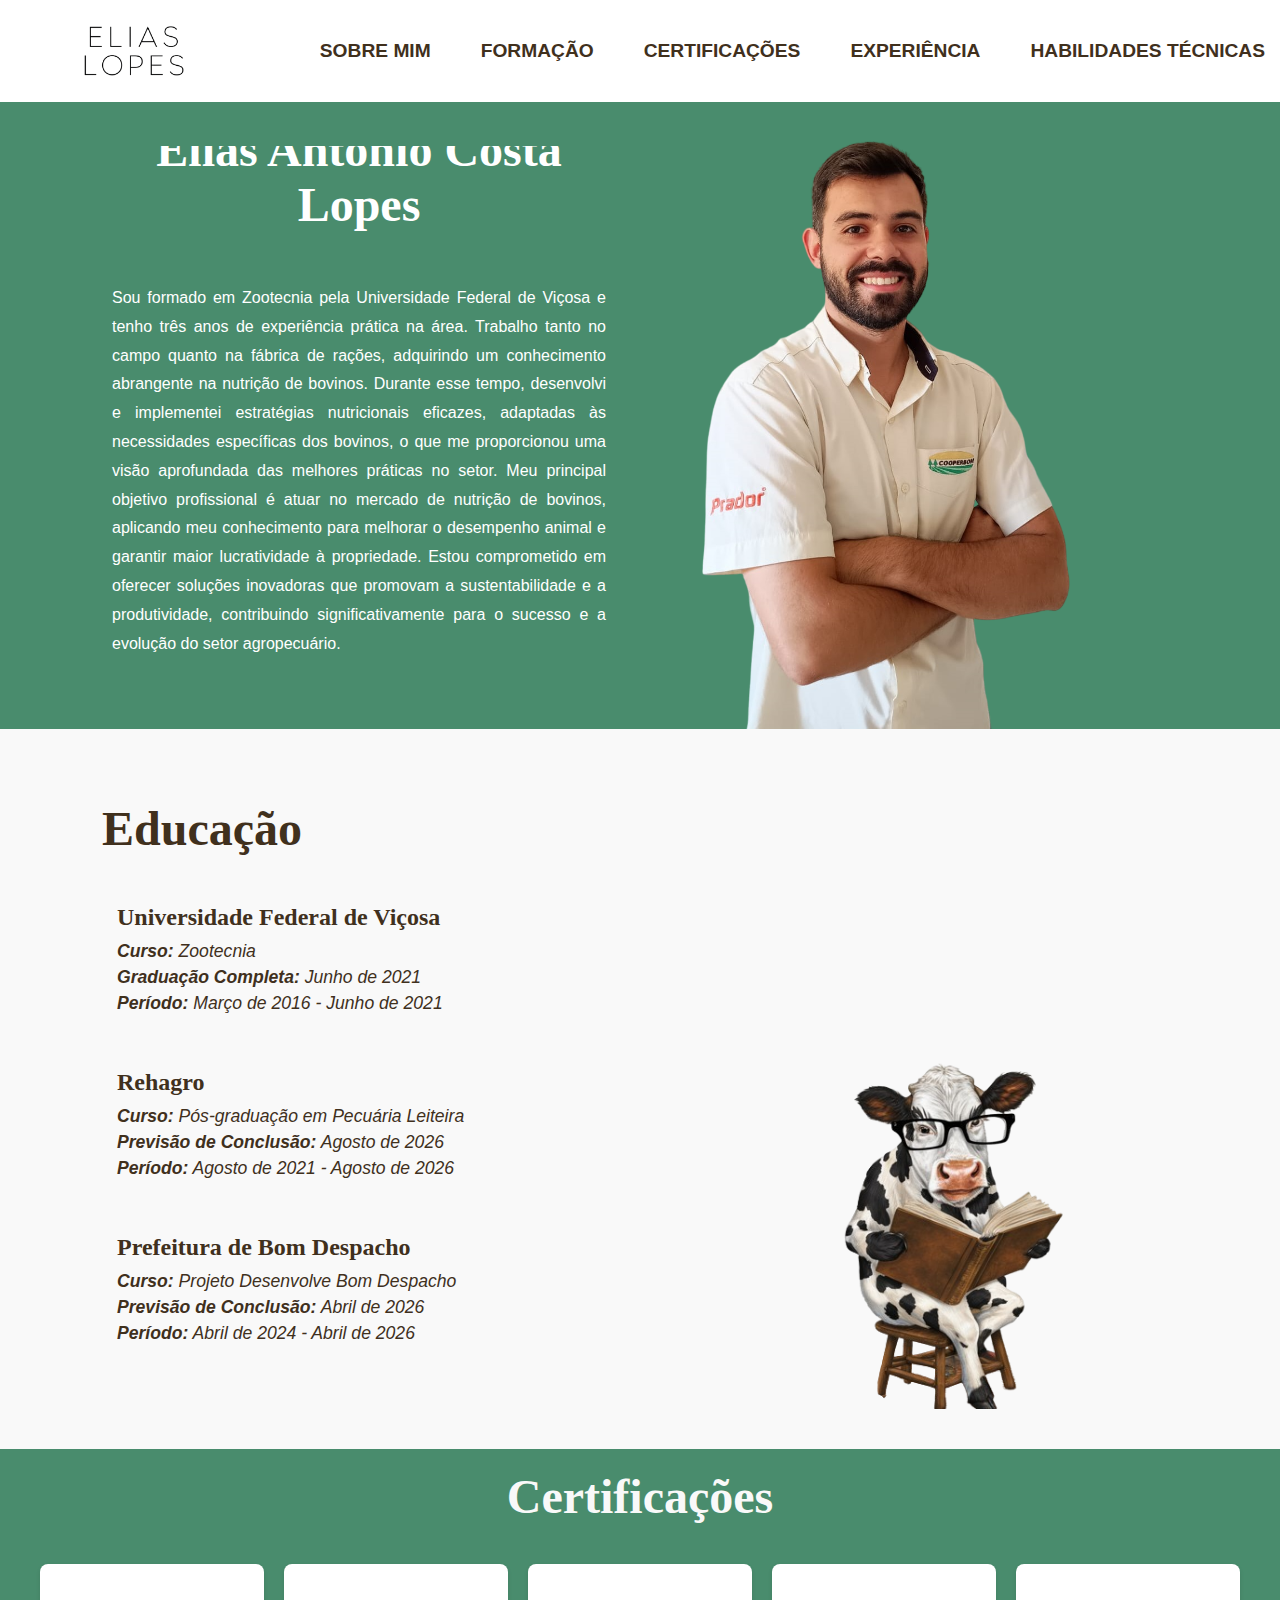
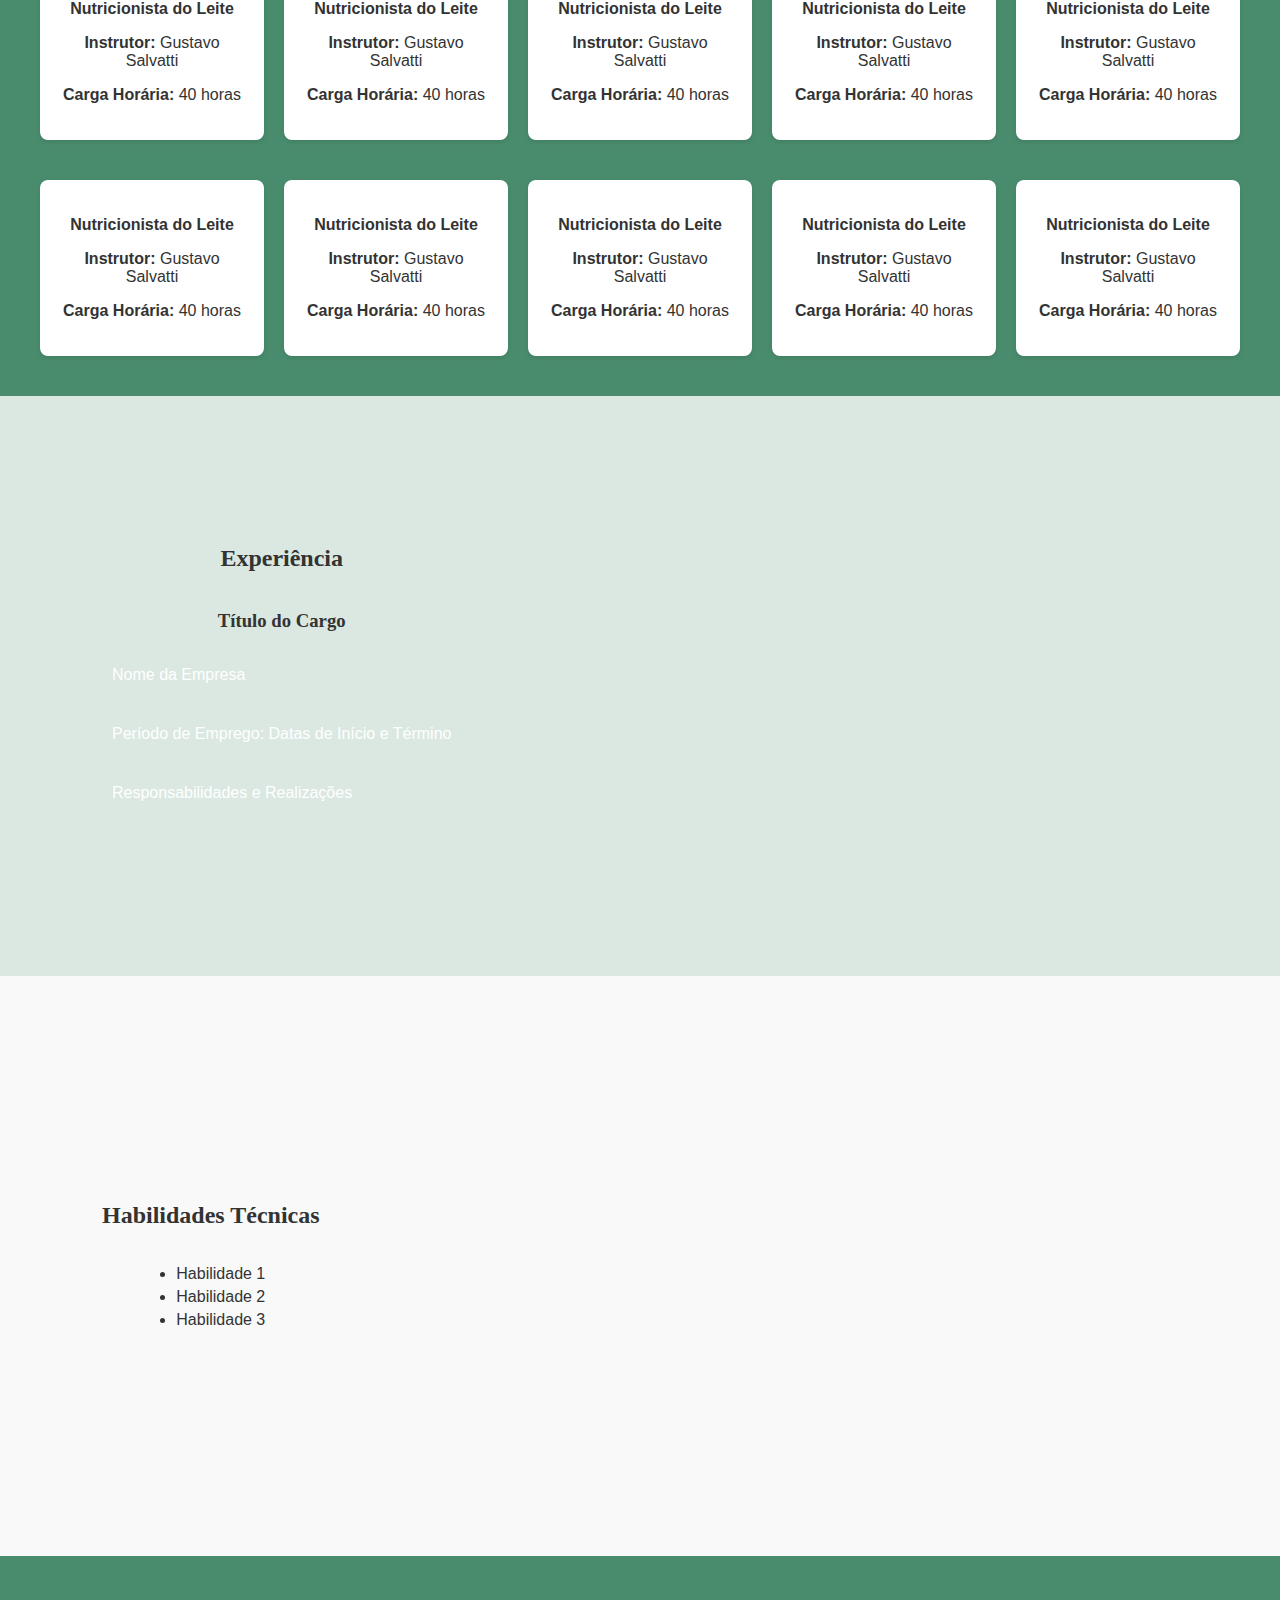
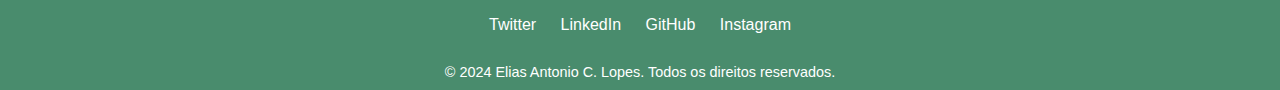
==== Currículo/index.html @ c5806a97 "curriculo" ====
<!DOCTYPE html>
<html lang="pt-BR">
<head>
    <meta charset="UTF-8">
    <meta name="viewport" content="width=device-width, initial-scale=1.0">
    <title>Elias Antonio C. Lopes</title>
    <link rel="stylesheet" href="styles.css">
</head>
<body>
    <header>
        <div class="header-container">
            <img src="./img/logo1.png" alt="Logotipo" class="logo">
            <button class="menu-toggle" aria-label="Abrir menu">
                ☰
            </button>
            <nav class="nav-menu">
                <ul>
                    <li><a href="#apresentacao">SOBRE MIM</a></li>
                    <li><a href="#educacao">FORMAÇÃO</a></li>
                    <li><a href="#certificacoes">CERTIFICAÇÕES</a></li>
                    <li><a href="#experiencia">EXPERIÊNCIA</a></li>
                    <li><a href="#habilidades">HABILIDADES TÉCNICAS</a></li>
                </ul>
            </nav>
        </div>
    </header>
    <script>
        document.addEventListener('DOMContentLoaded', () => {
            const menuToggle = document.querySelector('.menu-toggle');
            const navMenu = document.querySelector('.nav-menu');

            menuToggle.addEventListener('click', () => {
                navMenu.classList.toggle('active');
            });
        });
    </script>
    <section id="apresentacao">
        <div class="container">
            <h1>Elias Antonio Costa Lopes</h1>
            <p>Sou formado em Zootecnia pela Universidade Federal de Viçosa e tenho três anos de experiência prática na área. Trabalho tanto no campo quanto na fábrica de rações, adquirindo um conhecimento abrangente na nutrição de bovinos. Durante esse tempo, desenvolvi e implementei estratégias nutricionais eficazes, adaptadas às necessidades específicas dos bovinos, o que me proporcionou uma visão aprofundada das melhores práticas no setor.
                Meu principal objetivo profissional é atuar no mercado de nutrição de bovinos, aplicando meu conhecimento para melhorar o desempenho animal e garantir maior lucratividade à propriedade. Estou comprometido em oferecer soluções inovadoras que promovam a sustentabilidade e a produtividade, contribuindo significativamente para o sucesso e a evolução do setor agropecuário.
                </p>
            <button class="contact-button">Fale comigo pelo WhatsApp</button>
        </div>
        <img src="./img/minha-foto.png" alt="Sua Foto" class="foto">
    </section>

    <section id="educacao">
        <div class="containereducacao">
            <h1>Educação</h1>
            <div class="educacao-item">
                <h2>Universidade Federal de Viçosa</h2>
                <p><strong>Curso:</strong> Zootecnia</p>
                <p><strong>Graduação Completa:</strong> Junho de 2021</p>
                <p><strong>Período:</strong> Março de 2016 - Junho de 2021</p>
            </div>
            <div class="educacao-item">
                <h2>Rehagro</h2>
                <p><strong>Curso:</strong> Pós-graduação em Pecuária Leiteira</p>
                <p><strong>Previsão de Conclusão:</strong> Agosto de 2026</p>
                <p><strong>Período:</strong> Agosto de 2021 - Agosto de 2026</p>
            </div>
            <div class="educacao-item">
                <h2>Prefeitura de Bom Despacho</h2>
                <p><strong>Curso:</strong> Projeto Desenvolve Bom Despacho</p>
                <p><strong>Previsão de Conclusão:</strong> Abril de 2026</p>
                <p><strong>Período:</strong> Abril de 2024 - Abril de 2026</p>
            </div>   
        </div>
        <img src="./img/vaca.png" alt="Sua Foto" class="vaca">
    </section>

    <section id="certificacoes">
        <div class="containercertificacao">
            <h1>Certificações</h1>
            <div class="certificacao-item">
                <p><strong>Nutricionista do Leite</strong></p>
                <p><strong>Instrutor:</strong> Gustavo Salvatti</p>
                <p><strong>Carga Horária:</strong> 40 horas</p>
            </div>
            <div class="certificacao-item">
                <p><strong>Nutricionista do Leite</strong></p>
                <p><strong>Instrutor:</strong> Gustavo Salvatti</p>
                <p><strong>Carga Horária:</strong> 40 horas</p>
            </div>
            <div class="certificacao-item">
                <p><strong>Nutricionista do Leite</strong></p>
                <p><strong>Instrutor:</strong> Gustavo Salvatti</p>
                <p><strong>Carga Horária:</strong> 40 horas</p>
            </div>
            <div class="certificacao-item">
                <p><strong>Nutricionista do Leite</strong></p>
                <p><strong>Instrutor:</strong> Gustavo Salvatti</p>
                <p><strong>Carga Horária:</strong> 40 horas</p>
            </div>
            <div class="certificacao-item">
                <p><strong>Nutricionista do Leite</strong></p>
                <p><strong>Instrutor:</strong> Gustavo Salvatti</p>
                <p><strong>Carga Horária:</strong> 40 horas</p>
            </div>
            <div class="certificacao-item">
                <p><strong>Nutricionista do Leite</strong></p>
                <p><strong>Instrutor:</strong> Gustavo Salvatti</p>
                <p><strong>Carga Horária:</strong> 40 horas</p>
            </div>
            <div class="certificacao-item">
                <p><strong>Nutricionista do Leite</strong></p>
                <p><strong>Instrutor:</strong> Gustavo Salvatti</p>
                <p><strong>Carga Horária:</strong> 40 horas</p>
            </div>
            <div class="certificacao-item">
                <p><strong>Nutricionista do Leite</strong></p>
                <p><strong>Instrutor:</strong> Gustavo Salvatti</p>
                <p><strong>Carga Horária:</strong> 40 horas</p>
            </div>
            <div class="certificacao-item">
                <p><strong>Nutricionista do Leite</strong></p>
                <p><strong>Instrutor:</strong> Gustavo Salvatti</p>
                <p><strong>Carga Horária:</strong> 40 horas</p>
            </div>
            <div class="certificacao-item">
                <p><strong>Nutricionista do Leite</strong></p>
                <p><strong>Instrutor:</strong> Gustavo Salvatti</p>
                <p><strong>Carga Horária:</strong> 40 horas</p>
            </div>
        </div>
    </section>

    <section id="experiencia">
        <div class="container">
            <h2>Experiência</h2>
            <div class="experiencia-item">
                <h3>Título do Cargo</h3>
                <p>Nome da Empresa</p>
                <p>Período de Emprego: Datas de Início e Término</p>
                <p>Responsabilidades e Realizações</p>
            </div>
            <!-- Adicione mais experiências conforme necessário -->
        </div>
    </section>

    <section id="habilidades">
        <div class="container">
            <h2>Habilidades Técnicas</h2>
            <ul>
                <li>Habilidade 1</li>
                <li>Habilidade 2</li>
                <li>Habilidade 3</li>
                <!-- Adicione mais habilidades conforme necessário -->
            </ul>
        </div>
    </section>

    <footer id="rodape">
        <div class="containerfooter">
            <h2></h2>
            <ul>
                <li><a href="https://x.com/eliasantolopes">Twitter</a></li>
                <li><a href="https://www.linkedin.com/in/elias-antonio-lopes-1117701ba/">LinkedIn</a></li>
                <li><a href="https://github.com/eliasantoniolopes">GitHub</a></li>
                <li><a href="https://www.instagram.com/eliasantoniolopes">Instagram</a></li>
            </ul>
            <p>&copy; 2024 Elias Antonio C. Lopes. Todos os direitos reservados.</p>
        </div>
    </footer>
</body>
</html>
---- Currículo/styles.css ----
/* Define a fonte para a página */
body {
    font-family: Arial, sans-serif;
    margin: 0;
    padding: 0;
    color: #333;
}

/* Estiliza o cabeçalho e o menu de navegação */
header {
    background-color: #fff;
    color: #fff;
    padding: 20px;
    position: relative;
    width: 100%;
    top: 0;
    left: 0;
    z-index: 100;
}

.header-container {
    display: flex;
    justify-content: space-between;
    align-items: center;
    width: 100%;
}

.logo {
    max-height: 50px; /* Ajuste o tamanho do logotipo conforme necessário */
    width: auto; /* Mantém a proporção original do logotipo */
    margin-left: 5%;
}

nav {
    display: flex;
}

nav ul {
    list-style-type: none;
    margin: 0;
    padding: 10px;
    display: flex;
}

nav li {
    margin: 0 10px;
}

nav ul li {
    margin: 0 15px;
}

nav ul li a {
    color: #40301D;
    text-decoration: none;
    font-weight: bold;
    font-size: 1.2em;
    
}

nav a {
    color: #fff;
    text-decoration: none;
}

/* Define o estilo do conteúdo */
.container {
    display: flex;
    flex-direction: column; /* Empilha os itens verticalmente */
    align-items: center; /* Alinha o texto horizontalmente ao centro */
    justify-content: center; /* Alinha o texto verticalmente ao centro */
    text-align: center; /* Centraliza o texto dentro do contêiner */
    margin: 0; /* Remove margens padrão */
    padding: 20px;
    box-sizing: border-box; /* Inclui padding e border na largura total */
    height: 60vh; /* Ajuste a altura do contêiner conforme necessário */
    overflow: hidden; /* Garante que o conteúdo não exceda o contêiner */
    margin-left: 5%;
}

.container p {
    text-align: justify; /* Justifica o texto dentro dos parágrafos */
    margin: 10px auto; /* Ajuste as margens para centralizar */
    padding: 10px; /* Espaçamento interno dos parágrafos */
    line-height: 1.8; /* Aumenta a altura da linha para melhorar a legibilidade */
    max-width: 800px; /* Define a largura máxima do parágrafo */
    color: #fff;
}

h1 {
    font-size: 3em;
    color: #fff;
}

h1, h2, h3 {
    font-family: 'Georgia', serif;
}

.foto {
    width: 500px; /* Ajuste o tamanho conforme necessário */
    height: auto;
    margin-right: 10%; /* Espaço entre o texto e a foto */
    border-radius: 0%; /* Forma circular para a foto */
    box-sizing: border-box;
    object-fit: cover;
    margin-bottom: -20px;
}

section {
    margin: 0; /* Remove margens externas */
    padding: 0; /* Remove espaçamento interno */
    background-color: #f9f9f9; /* Cor de fundo desejada para as seções */
}

/* Estiliza os itens de educação e experiência */
.educacao-item, .experiencia-item, .certificacao-item {
    margin-bottom: 20px;
}

/* Estiliza a lista de habilidades */
ul {
    padding-left: 20px;
}

ul li {
    margin-bottom: 5px;
}

/* Estiliza o rodapé */
footer {
    background-color: #498C6D;
    color: #fff;
    padding: 10px 20px; /* Reduz o padding para diminuir a altura */
    text-align: center;
    box-sizing: border-box; /* Inclui padding e borda na largura total */
    margin: 0; /* Remove margens externas */
}


.containerfooter {
    display: flex;
    flex-direction: column; /* Empilha os itens verticalmente */
    align-items: center; /* Alinha o texto horizontalmente ao centro */
    justify-content: center; /* Alinha o texto verticalmente ao centro */
    text-align: center; /* Centraliza o texto dentro do contêiner */
    margin: 0; /* Remove margens padrão */
    padding: 0px;
    box-sizing: border-box; /* Inclui padding e border na largura total */
    overflow: hidden; /* Garante que o conteúdo não exceda o contêiner */
}

footer ul {
    list-style: none;
    margin: 0;
    padding: 10px;
}

footer ul li {
    display: inline;
    margin: 0 10px;
}

footer ul li a {
    color: #fff;
    text-decoration: none;
}

footer p {
    margin: 20px 0 0; /* Ajuste as margens para menos espaçamento vertical */
    font-size: 0.9em; /* Ajusta o tamanho da fonte, se necessário */
}

/* Responsividade */
@media (max-width: 768px) {
    header {
        padding: 15px;
    }

    nav {
        flex-direction: column;
        align-items: flex-start;
    }

    nav ul {
        flex-direction: column;
        align-items: flex-start;
    }

    nav ul li {
        margin: 10px 0;
    }

    .container {
        margin: 100px auto 0; /* Ajusta a margem para a área do menu fixo */
    }
}

@media (max-width: 480px) {
    .foto {
        width: 120px;
    }

    .vaca {
        width: 120px;
    }

    h1 {
        font-size: 1.5em;
        margin: 0;
    }

    h2, h3 {
        font-size: 1.2em;
    }

    .container {
        padding: 15px;
    }
}

.menu-toggle {
    display: none;
    font-size: 24px;
    background: none;
    border: none;
    color: #40301D;
    cursor: pointer;
}

/* Esconder menu em dispositivos móveis e mostrar o botão */
.nav-menu {
    display: flex;
    justify-content: flex-end; /* Alinha os itens da lista à direita */
    flex: 1; /* Faz com que o menu ocupe o espaço disponível */
}

@media (max-width: 768px) {
    .nav-menu {
        display: none; /* Esconde o menu por padrão */
        position: absolute;
        top: 70px; /* Ajuste a posição conforme necessário */
        right: 0;
        background-color: #D98236;
        width: 100%;
        box-shadow: 0 4px 8px rgba(0, 0, 0, 0.3);
    }
    
    .menu-toggle {
        display: block; /* Mostra o botão do menu em dispositivos móveis */
        position: absolute;
        left: 85%; /* Ajuste este valor para mover o botão para a esquerda */
        top: 50%; /* Alinha verticalmente ao meio do cabeçalho */
        transform: translateY(-30%); /* Corrige o alinhamento vertical */
    }

    .nav-menu ul {
        display: block;
        text-align: left;
    }

    .nav-menu li {
        margin: 25px;
    }

    .nav-menu.active {
        display: block; /* Exibe o menu quando ativado */
    }

    .nav-menu a {
        color: #fff; /* Cor do texto dos links */
        text-decoration: none;
        display: block; /* Faz com que o link ocupe toda a área do item */
        padding: 5px; /* Espaçamento interno dos itens do menu */
        transition: background-color 0.3s ease, color 0.3s ease; /* Transições suaves para a cor de fundo e texto */
    }

    .nav-menu a:hover {
        background-color: #498C6D; /* Cor de fundo verde ao passar o mouse */
        color: #fff; /* Garante que o texto continue branco */
    }

    #apresentacao {
        flex-direction: column; /* Empilha os itens verticalmente */
        align-items: center; /* Centraliza os itens horizontalmente */
        text-align: center; /* Centraliza o texto */
        padding: 10px;
        margin-top: 0;
    }

    .foto {
        margin-top: 20px; /* Espaço acima da imagem quando empilhada */
        width: 80%; /* Ajusta a largura da imagem para caber na tela */
        max-width: 300px; /* Define um tamanho máximo para a imagem */
    }

    .vaca {
        margin-top: 0; /* Espaço acima da imagem quando empilhada */
        width: 100%; /* Ajusta a largura da imagem para caber na tela */
        max-width: 500px; /* Define um tamanho máximo para a imagem */
    }

    #educacao {
        flex-direction: column; /* Empilha os itens verticalmente */
        align-items: center; /* Centraliza os itens horizontalmente */
        text-align: center; /* Centraliza o texto */
        padding: 10px;
        margin-top: 0;
    }

    .containereducacao {
        text-align: center;
        width: 100%; /* Faz com que o container ocupe toda a largura disponível */
        padding: 0px; /* Ajusta o padding horizontal */
        box-sizing: border-box;
        margin: 10px 0;
        max-width: 100%;
    }

    .container {
        width: 100%; /* Faz com que o container ocupe toda a largura disponível */
        padding: 0px; /* Ajusta o padding horizontal */
        box-sizing: border-box;
        margin: 10px 0;
        max-width: 100%;
    }

    .container p {
        text-align: justify; /* Centraliza o texto */
        margin: 20px auto 10px; /* Remove margens que possam causar corte do texto */
        padding: 0px; /* Espaçamento interno */
        line-height: 1.6; /* Ajusta a altura da linha */
        max-width: 100%; /* Garante que o parágrafo use a largura total disponível */
        overflow: visible; /* Garante que o texto não seja cortado */
    }

    h1 {
        font-size: 2em; /* Reduz o tamanho da fonte para telas menores */
        margin: 0; /* Garante que não haja margens adicionais */
        margin-bottom: 10px;
    }
}

/* Efeito de transição e cor do link */
nav a {
    color: #fff; /* Cor do texto dos links */
        text-decoration: none;
        display: block; /* Faz com que o link ocupe toda a área do item */
        padding: 10px; /* Espaçamento interno dos itens do menu */
        transition: background-color 0.3s ease, color 0.3s ease; /* Transições suaves para a cor de fundo e texto */
}

/* Efeito ao passar o mouse sobre o item */
nav li:hover a {
    background-color: #D98236; /* Cor de fundo verde ao passar o mouse */
    color: #fff; /* Garante que o texto continue branco */
}

.contact-button {
    background-color: #D98236; /* Cor de fundo do botão */
    color: #fff; /* Cor do texto do botão */
    border: none; /* Remove a borda padrão */
    padding: 10px 20px; /* Espaçamento interno */
    font-size: 20px; /* Tamanho da fonte */
    border-radius: 5px; /* Cantos arredondados */
    cursor: pointer; /* Muda o cursor para indicar que o botão é clicável */
    margin-top: 20px; /* Espaço acima do botão */
    transition: background-color 0.3s ease; /* Transição suave para a cor de fundo */
}

/* Estiliza o botão ao passar o mouse */
.contact-button:hover {
    background-color: #397b57; /* Cor de fundo ao passar o mouse */
}

#apresentacao {
    display: flex; /* Usar flexbox para alinhamento horizontal */
    align-items: center; /* Alinha verticalmente os itens no centro */
    justify-content: space-between; /* Distribui o espaço entre o texto e a foto */
    padding: 20px; /* Espaçamento ao redor da seção */
    background-color: #498C6D; /* Cor de fundo para visualização */
    box-sizing: border-box;
    position: relative;
}

#educacao {
    min-height: 80vh;
    display: flex; /* Usar flexbox para alinhamento horizontal */
    align-items: left; /* Alinha verticalmente os itens no centro */
    justify-content: space-between; /* Distribui o espaço entre o texto e a foto */
    padding: 20px; /* Espaçamento ao redor da seção */
    background-color: #f9f9f9; /* Cor de fundo para visualização */
    box-sizing: border-box;
}

.containereducacao {
    display: flex;
    flex-direction: column; /* Empilha os itens verticalmente */
    align-items: left; /* Alinha o texto horizontalmente ao centro */
    text-align: left; /* Centraliza o texto dentro do contêiner */
    margin: 0 auto; /* Centraliza o container horizontalmente */
    padding: 20px; /* Espaçamento interno do contêiner */
    box-sizing: border-box; /* Inclui padding e borda no cálculo da largura */
    overflow: visible; /* Garante que o conteúdo seja visível sem rolagem */
    margin-left: 5%;
}

.educacao-item {
    margin-bottom: 20px; /* Espaço entre os itens */
    padding: 15px; /* Espaçamento interno dos itens */
    text-align: left; /* Alinha todo o texto à esquerda dentro do item */
    box-sizing: border-box; /* Inclui padding e borda no cálculo da largura */
    width: 100%;
}

#educacao h1 {
    color: #40301D; /* Alinha o texto do h1 à cor branca */
}

.educacao-item h2 {
    margin-top: 0; /* Remove a margem superior do h2 */
    margin-bottom: 10px; /* Espaço abaixo do h2 */
    color: #40301D;
}

.educacao-item p {
    margin: 5px 0; /* Adiciona espaçamento vertical entre os parágrafos */
    padding: 0; /* Remove o padding dos parágrafos */
    text-align: left;    
    font-size: 1.1em;
    color: #40301D;
    font-style: italic;
}

.vaca {
    width: 50%;
    height: auto;
    border-radius: 15px;
    box-sizing: border-box;
    object-fit: cover;
    margin-top: auto; /* Empurra a imagem para o final da seção */
    margin-bottom: 20px; /* Ajusta o espaço abaixo da imagem */
}

#certificacoes {
    padding: 20px; /* Espaçamento ao redor da seção */
    background-color: #498C6D; /* Cor de fundo desejada para a seção */
    text-align: center; /* Centraliza o texto do título dentro da seção */
}

#experiencia {
    display: flex; /* Usar flexbox para alinhamento horizontal */
    align-items: center; /* Alinha verticalmente os itens no centro */
    justify-content: space-between; /* Distribui o espaço entre o texto e a foto */
    padding: 20px; /* Espaçamento ao redor da seção */
    background-color: #498c6d34; /* Cor de fundo para visualização */
    box-sizing: border-box;
}

.containercertificacao {
    display: grid; /* Usar grid para layout de colunas */
    grid-template-columns: repeat(5, 1fr); /* 5 colunas de largura igual */
    gap: 20px; /* Espaço entre as colunas */
    max-width: 1200px; /* Largura máxima do contêiner */
    margin: 0 auto; /* Centraliza o contêiner horizontalmente */
    align-items: center;
}

.certificacao-item {
    background: #fff; /* Fundo branco para os itens */
    padding: 20px; /* Espaçamento interno dos itens */
    border-radius: 8px; /* Cantos arredondados dos itens */
    box-shadow: 0 2px 4px rgba(0, 0, 0, 0.1); /* Sombra leve */
    text-align: center; /* Centraliza o texto dentro dos itens */
}

.containercertificacao h1 {
    grid-column: span 5; /* Faz com que o título ocupe toda a largura das 5 colunas */
    margin: 0; /* Remove margens ao redor do título */
    margin-bottom: 20px; /* Espaço abaixo do título */
    font-size: 3em; /* Tamanho da fonte do título */
    color: #f9f9f9; /* Cor do texto do título */
}

#habilidades {
    display: flex; /* Usar flexbox para alinhamento horizontal */
    align-items: center; /* Alinha verticalmente os itens no centro */
    justify-content: space-between; /* Distribui o espaço entre o texto e a foto */
    padding: 20px; /* Espaçamento ao redor da seção */
    background-color: #f9f9f9; /* Cor de fundo para visualização */
    box-sizing: border-box;
}
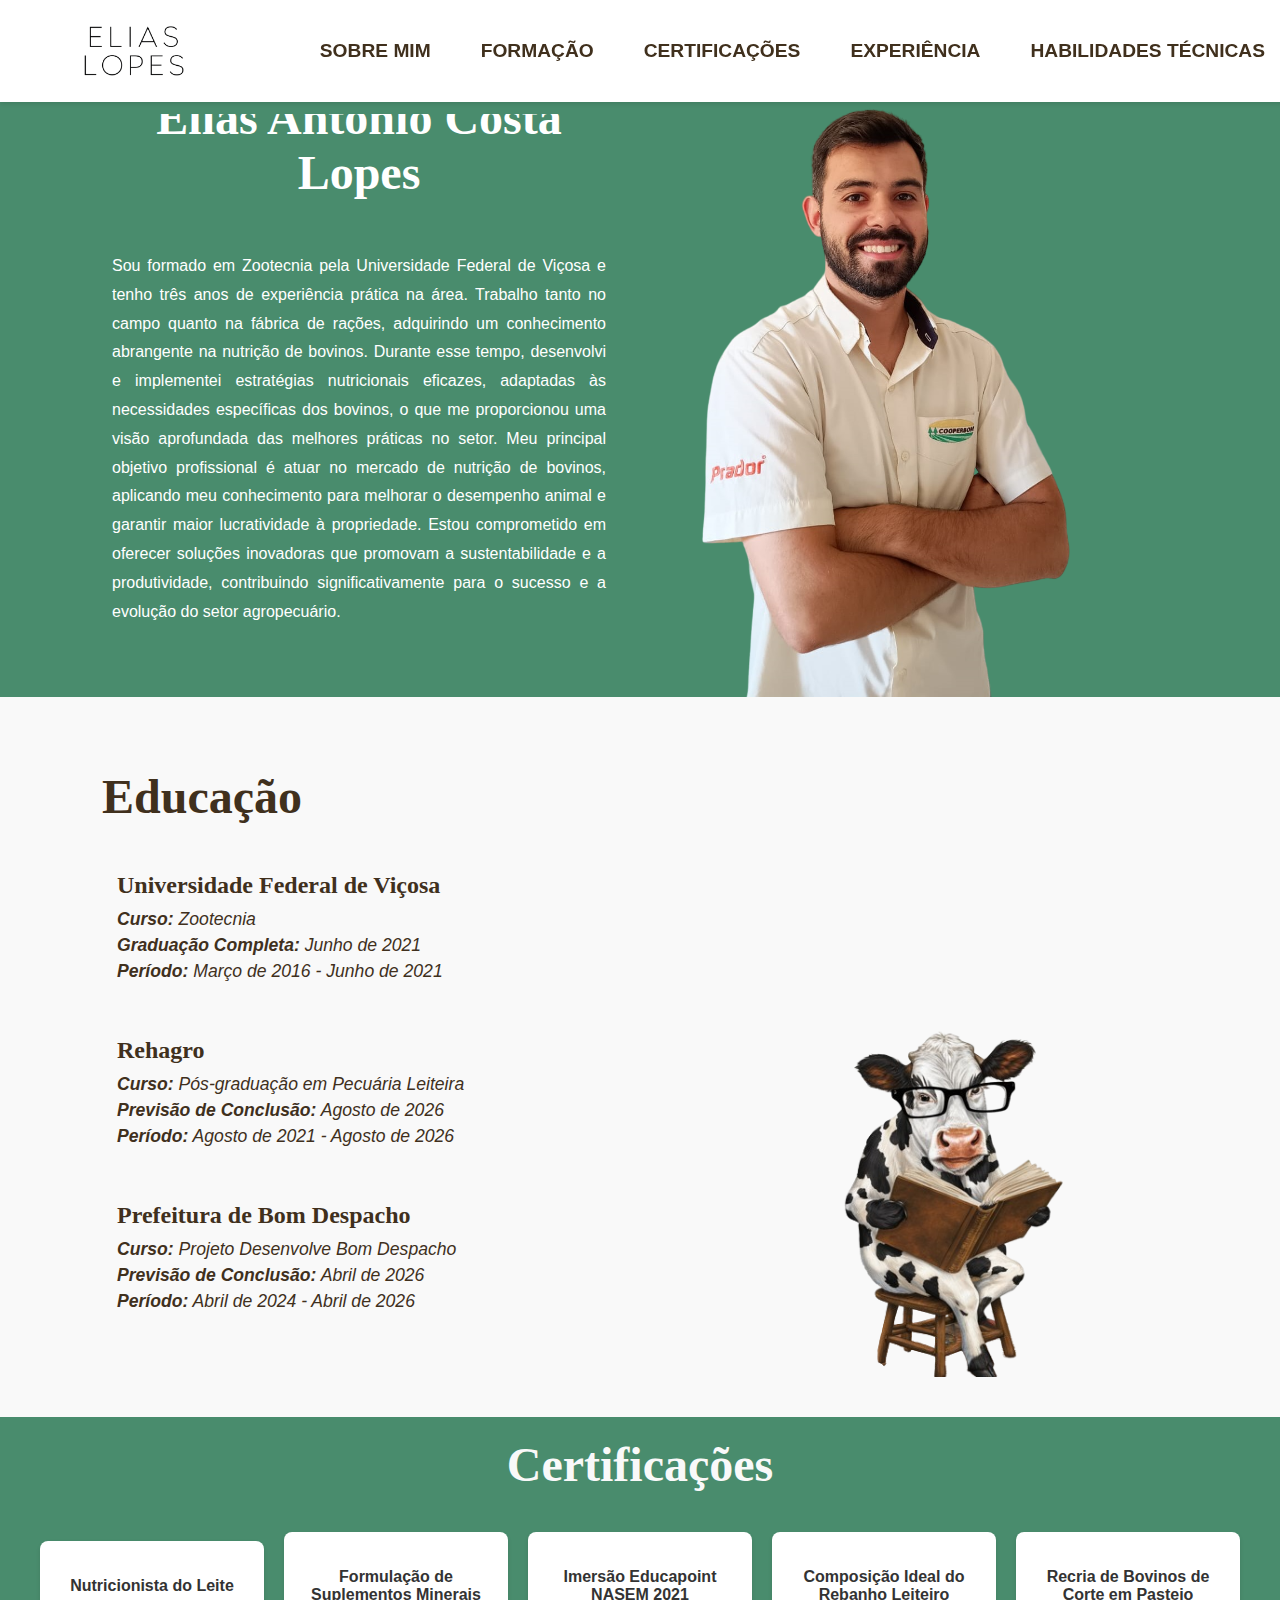
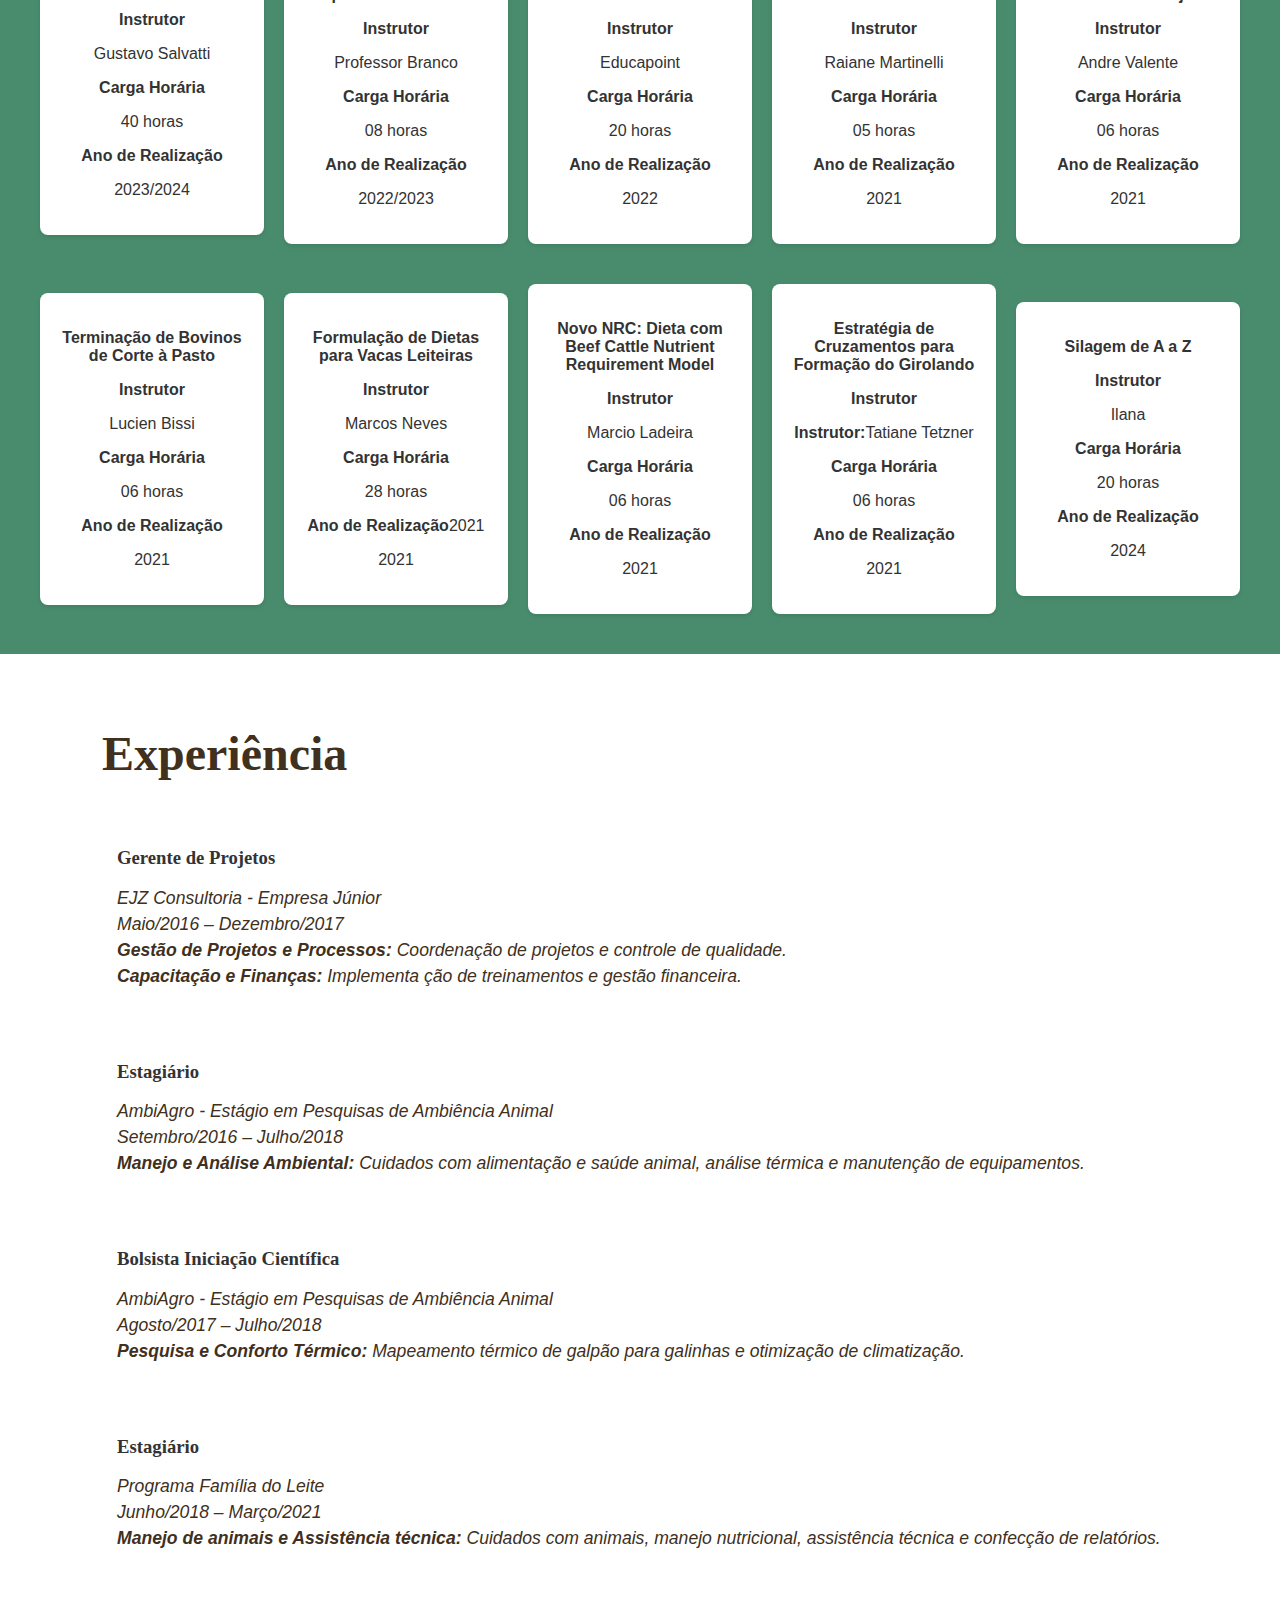
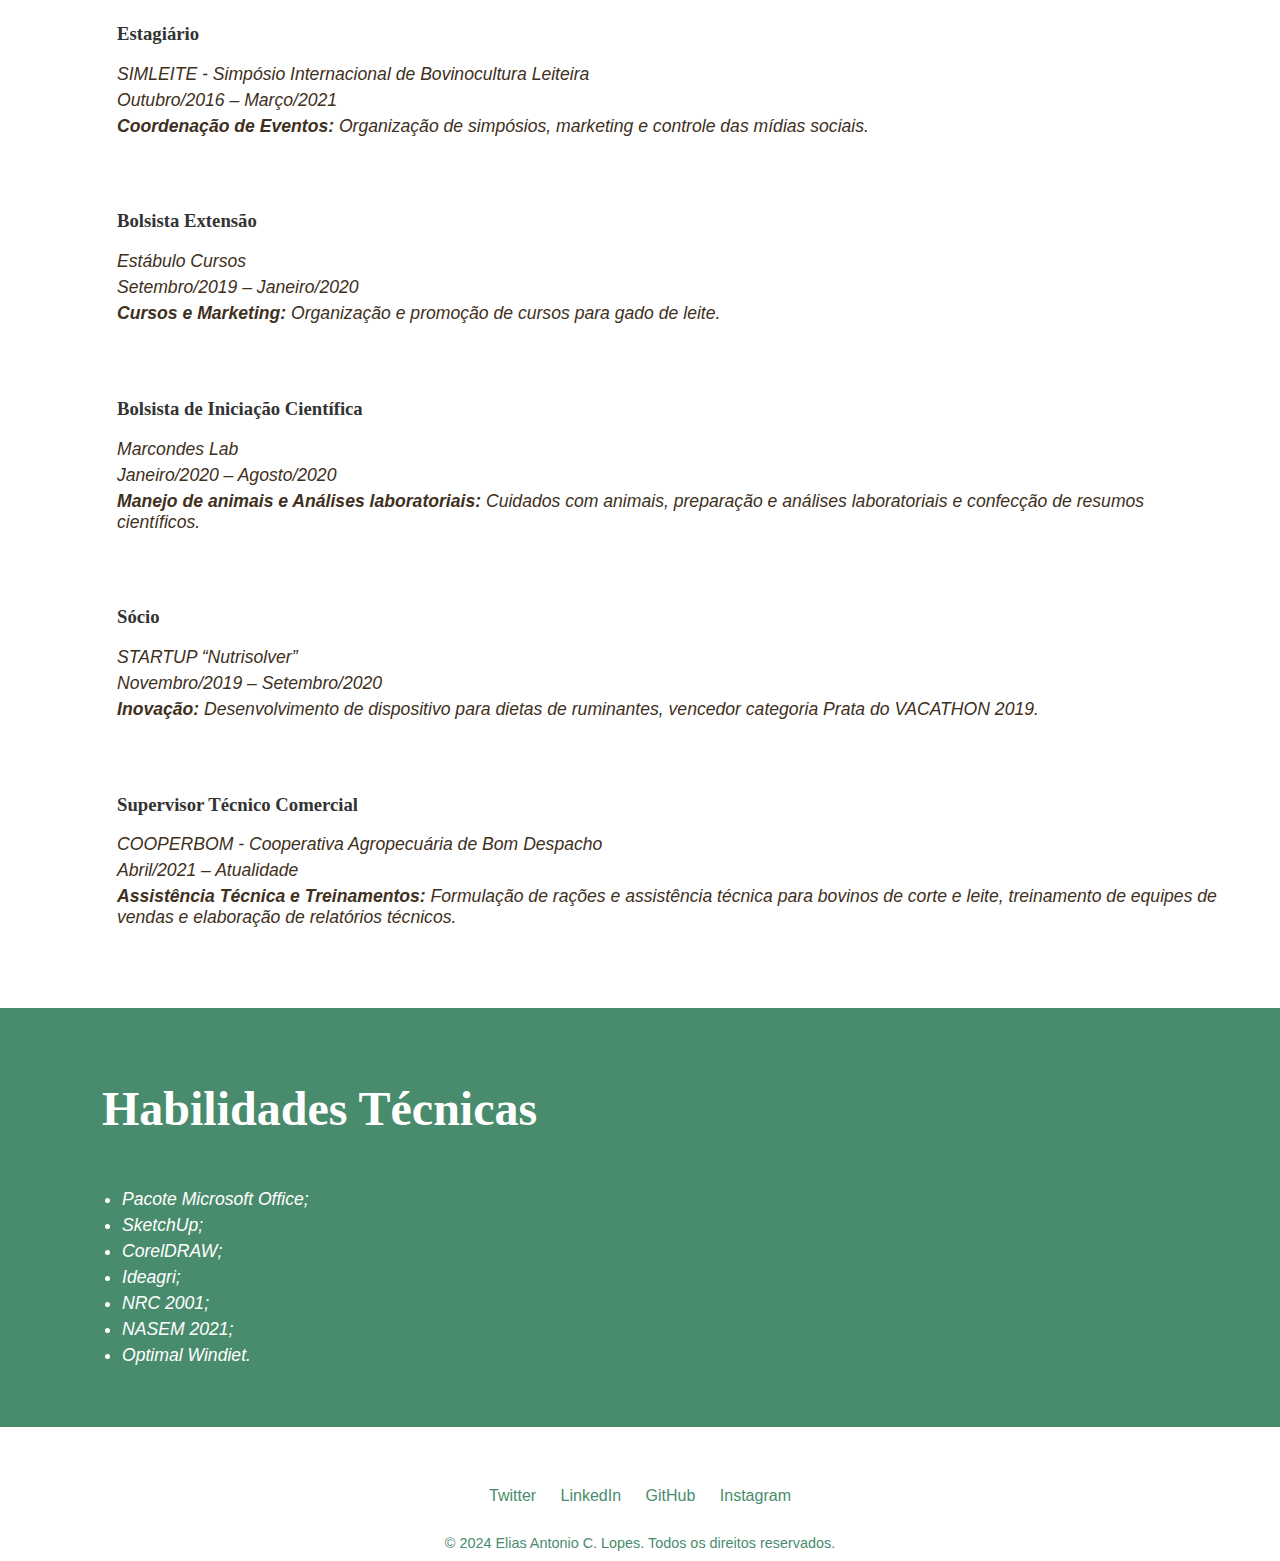
==== commit 9564c553: "curriculo" ====
--- a/Currículo/index.html
+++ b/Currículo/index.html
@@ -40,7 +40,7 @@
             <p>Sou formado em Zootecnia pela Universidade Federal de Viçosa e tenho três anos de experiência prática na área. Trabalho tanto no campo quanto na fábrica de rações, adquirindo um conhecimento abrangente na nutrição de bovinos. Durante esse tempo, desenvolvi e implementei estratégias nutricionais eficazes, adaptadas às necessidades específicas dos bovinos, o que me proporcionou uma visão aprofundada das melhores práticas no setor.
                 Meu principal objetivo profissional é atuar no mercado de nutrição de bovinos, aplicando meu conhecimento para melhorar o desempenho animal e garantir maior lucratividade à propriedade. Estou comprometido em oferecer soluções inovadoras que promovam a sustentabilidade e a produtividade, contribuindo significativamente para o sucesso e a evolução do setor agropecuário.
                 </p>
-            <button class="contact-button">Fale comigo pelo WhatsApp</button>
+                <button class="contact-button" onclick="window.location.href='https://wa.me/5531989709195?text=Desejo%20falar%20com%20voc%C3%AA!';">Fale comigo pelo WhatsApp</button>
         </div>
         <img src="./img/minha-foto.png" alt="Sua Foto" class="foto">
     </section>
@@ -75,82 +75,171 @@
             <h1>Certificações</h1>
             <div class="certificacao-item">
                 <p><strong>Nutricionista do Leite</strong></p>
-                <p><strong>Instrutor:</strong> Gustavo Salvatti</p>
-                <p><strong>Carga Horária:</strong> 40 horas</p>
-            </div>
-            <div class="certificacao-item">
-                <p><strong>Nutricionista do Leite</strong></p>
-                <p><strong>Instrutor:</strong> Gustavo Salvatti</p>
-                <p><strong>Carga Horária:</strong> 40 horas</p>
-            </div>
-            <div class="certificacao-item">
-                <p><strong>Nutricionista do Leite</strong></p>
-                <p><strong>Instrutor:</strong> Gustavo Salvatti</p>
-                <p><strong>Carga Horária:</strong> 40 horas</p>
-            </div>
-            <div class="certificacao-item">
-                <p><strong>Nutricionista do Leite</strong></p>
-                <p><strong>Instrutor:</strong> Gustavo Salvatti</p>
-                <p><strong>Carga Horária:</strong> 40 horas</p>
-            </div>
-            <div class="certificacao-item">
-                <p><strong>Nutricionista do Leite</strong></p>
-                <p><strong>Instrutor:</strong> Gustavo Salvatti</p>
-                <p><strong>Carga Horária:</strong> 40 horas</p>
-            </div>
-            <div class="certificacao-item">
-                <p><strong>Nutricionista do Leite</strong></p>
-                <p><strong>Instrutor:</strong> Gustavo Salvatti</p>
-                <p><strong>Carga Horária:</strong> 40 horas</p>
-            </div>
-            <div class="certificacao-item">
-                <p><strong>Nutricionista do Leite</strong></p>
-                <p><strong>Instrutor:</strong> Gustavo Salvatti</p>
-                <p><strong>Carga Horária:</strong> 40 horas</p>
-            </div>
-            <div class="certificacao-item">
-                <p><strong>Nutricionista do Leite</strong></p>
-                <p><strong>Instrutor:</strong> Gustavo Salvatti</p>
-                <p><strong>Carga Horária:</strong> 40 horas</p>
-            </div>
-            <div class="certificacao-item">
-                <p><strong>Nutricionista do Leite</strong></p>
-                <p><strong>Instrutor:</strong> Gustavo Salvatti</p>
-                <p><strong>Carga Horária:</strong> 40 horas</p>
-            </div>
-            <div class="certificacao-item">
-                <p><strong>Nutricionista do Leite</strong></p>
-                <p><strong>Instrutor:</strong> Gustavo Salvatti</p>
-                <p><strong>Carga Horária:</strong> 40 horas</p>
+                <p><strong>Instrutor</strong></p>
+                <p>Gustavo Salvatti</p>
+                <p><strong>Carga Horária</strong></p>
+                <p>40 horas</p>
+                <p><strong>Ano de Realização</strong></p>
+                <p>2023/2024</p>
+            </div>
+            <div class="certificacao-item">
+                <p><strong>Formulação de Suplementos Minerais</strong></p>
+                <p><strong>Instrutor</strong></p>
+                <p>Professor Branco</p>
+                <p><strong>Carga Horária</strong></p>
+                <p>08 horas</p>
+                <p><strong>Ano de Realização</strong></p>
+                <p>2022/2023</p>
+            </div>
+            <div class="certificacao-item">
+                <p><strong>Imersão Educapoint NASEM 2021</strong></p>
+                <p><strong>Instrutor</strong></p>
+                <p>Educapoint</p>
+                <p><strong>Carga Horária</strong></p>
+                <p>20 horas</p>
+                <p><strong>Ano de Realização</strong></p>
+                <p>2022</p>
+            </div>
+            <div class="certificacao-item">
+                <p><strong>Composição Ideal do Rebanho Leiteiro</strong></p>
+                <p><strong>Instrutor</strong></p>
+                <p>Raiane Martinelli</p>
+                <p><strong>Carga Horária</strong></p>
+                <p>05 horas</p>
+                <p><strong>Ano de Realização</strong></p>
+                <p>2021</p>
+            </div>
+            <div class="certificacao-item">
+                <p><strong>Recria de Bovinos de Corte em Pastejo</strong></p>
+                <p><strong>Instrutor</strong></p>
+                <p>Andre Valente</p>
+                <p><strong>Carga Horária</strong></p>
+                <p>06 horas</p>
+                <p><strong>Ano de Realização</strong></p>
+                <p>2021</p>
+            </div>
+            <div class="certificacao-item">
+                <p><strong>Terminação de Bovinos de Corte à Pasto</strong></p>
+                <p><strong>Instrutor</strong></p>
+                <p>Lucien Bissi</p>
+                <p><strong>Carga Horária</strong></p>
+                <p>06 horas</p>
+                <p><strong>Ano de Realização</strong></p>
+                <p>2021</p>
+            </div>
+            <div class="certificacao-item">
+                <p><strong>Formulação de Dietas para Vacas Leiteiras</strong></p>
+                <p><strong>Instrutor</strong></p>
+                <p>Marcos Neves</p>
+                <p><strong>Carga Horária</strong></p>
+                <p>28 horas</p>
+                <p><strong>Ano de Realização</strong>2021</p>
+                <p>2021</p>
+            </div>
+            <div class="certificacao-item">
+                <p><strong>Novo NRC: Dieta com Beef Cattle Nutrient Requirement Model</strong></p>
+                <p><strong>Instrutor</strong></p>
+                <p>Marcio Ladeira</p>
+                <p><strong>Carga Horária</strong></p>
+                <p>06 horas</p>
+                <p><strong>Ano de Realização</strong></p>
+                <p>2021</p>
+            </div>
+            <div class="certificacao-item">
+                <p><strong>Estratégia de Cruzamentos para Formação do Girolando</strong></p>
+                <p><strong>Instrutor</strong></p>
+                <p><strong>Instrutor:</strong>Tatiane Tetzner</p>
+                <p><strong>Carga Horária</strong></p>
+                <p>06 horas</p>
+                <p><strong>Ano de Realização</strong></p>
+                <p>2021</p>
+            </div>
+            <div class="certificacao-item">
+                <p><strong>Silagem de A a Z</strong></p>
+                <p><strong>Instrutor</strong></p>
+                <p>Ilana</p>
+                <p><strong>Carga Horária</strong></p>
+                <p>20 horas</p>
+                <p><strong>Ano de Realização</strong></p>
+                <p>2024</p>
             </div>
         </div>
     </section>
 
     <section id="experiencia">
-        <div class="container">
-            <h2>Experiência</h2>
-            <div class="experiencia-item">
-                <h3>Título do Cargo</h3>
-                <p>Nome da Empresa</p>
-                <p>Período de Emprego: Datas de Início e Término</p>
-                <p>Responsabilidades e Realizações</p>
-            </div>
-            <!-- Adicione mais experiências conforme necessário -->
-        </div>
-    </section>
-
-    <section id="habilidades">
-        <div class="container">
-            <h2>Habilidades Técnicas</h2>
+        <div class="containerexperiencia">
+            <h1>Experiência</h2>
+            <div class="experiencia-item">
+                <h3>Gerente de Projetos</h3>
+                <p>EJZ Consultoria - Empresa Júnior</p>
+                <p>Maio/2016 – Dezembro/2017</p>
+                <p><strong>Gestão de Projetos e Processos:</strong> Coordenação de projetos e controle de qualidade.</p>
+                <p><strong>Capacitação e Finanças:</strong> Implementa	ção de treinamentos e gestão financeira.</p>
+            </div>
+            <div class="experiencia-item">
+                <h3>Estagiário</h3>
+                <p>AmbiAgro - Estágio em Pesquisas de Ambiência Animal</p>
+                <p>Setembro/2016 – Julho/2018</p>
+                <p><strong>Manejo e Análise Ambiental:</strong> Cuidados com alimentação e saúde animal, análise térmica e manutenção de equipamentos.</p>
+            </div>
+            <div class="experiencia-item">
+                <h3>Bolsista Iniciação Científica</h3>
+                <p>AmbiAgro - Estágio em Pesquisas de Ambiência Animal</p>
+                <p>Agosto/2017 – Julho/2018</p>
+                <p><strong>Pesquisa e Conforto Térmico: </strong>Mapeamento térmico de galpão para galinhas e otimização de climatização.</p>
+            </div>
+            <div class="experiencia-item">
+                <h3>Estagiário</h3>
+                <p>Programa Família do Leite</p>
+                <p>Junho/2018 – Março/2021</p>
+                <p><strong>Manejo de animais e Assistência técnica: </strong>Cuidados com animais, manejo nutricional, assistência técnica e confecção de relatórios.</p>
+            </div>
+            <div class="experiencia-item">
+                <h3>Estagiário</h3>
+                <p>SIMLEITE - Simpósio Internacional de Bovinocultura Leiteira</p>
+                <p>Outubro/2016 – Março/2021</p>
+                <p><strong>Coordenação de Eventos:</strong> Organização de simpósios, marketing e controle das mídias sociais.</p>
+            </div>
+            <div class="experiencia-item">
+                <h3>Bolsista Extensão</h3>
+                <p>Estábulo Cursos</p>
+                <p>Setembro/2019 – Janeiro/2020</p>
+                <p><strong>Cursos e Marketing:</strong> Organização e promoção de cursos para gado de leite.</p>
+            </div>
+            <div class="experiencia-item">
+                <h3>Bolsista de Iniciação Científica</h3>
+                <p>Marcondes Lab</p>
+                <p>Janeiro/2020 – Agosto/2020</p>
+                <p><strong>Manejo de animais e Análises laboratoriais: </strong>Cuidados com animais, preparação e análises laboratoriais e confecção de resumos científicos.</p>
+            </div>
+            <div class="experiencia-item">
+                <h3>Sócio</h3>
+                <p>STARTUP “Nutrisolver”</p>
+                <p>Novembro/2019 – Setembro/2020</p>
+                <p><strong>Inovação:</strong> Desenvolvimento de dispositivo para dietas de ruminantes, vencedor categoria Prata do VACATHON 2019.</p>
+            </div>
+            <div class="experiencia-item">
+                <h3>Supervisor Técnico Comercial</h3>
+                <p>COOPERBOM - Cooperativa Agropecuária de Bom Despacho</p>
+                <p>Abril/2021 – Atualidade</p>
+                <p><strong>Assistência Técnica e Treinamentos:</strong> Formulação de rações e assistência técnica para bovinos de corte e leite, treinamento de equipes de vendas e elaboração de relatórios técnicos.</p>
+            </div>
+        </div>
+    </section>
+    <section id="habilidade">
+        <div class="containerhabilidade">
+            <h1>Habilidades Técnicas</h1>
             <ul>
-                <li>Habilidade 1</li>
-                <li>Habilidade 2</li>
-                <li>Habilidade 3</li>
-                <!-- Adicione mais habilidades conforme necessário -->
+                <li>Pacote Microsoft Office;</li>
+                <li>SketchUp;</li>
+                <li>CorelDRAW;</li>
+                <li>Ideagri;</li>
+                <li>NRC 2001;</li>
+                <li>NASEM 2021;</li>
+                <li>Optimal Windiet.</li>
             </ul>
         </div>
     </section>
-
     <footer id="rodape">
         <div class="containerfooter">
             <h2></h2>
--- a/Currículo/styles.css
+++ b/Currículo/styles.css
@@ -4,18 +4,20 @@
     margin: 0;
     padding: 0;
     color: #333;
+    padding-top: 70px;
 }
 
 /* Estiliza o cabeçalho e o menu de navegação */
 header {
     background-color: #fff;
+    box-shadow: 0 2px 4px rgba(0, 0, 0, 0.1);
     color: #fff;
     padding: 20px;
-    position: relative;
+    position: fixed;
     width: 100%;
     top: 0;
     left: 0;
-    z-index: 100;
+    z-index: 1000;
 }
 
 .header-container {
@@ -128,8 +130,8 @@
 
 /* Estiliza o rodapé */
 footer {
-    background-color: #498C6D;
-    color: #fff;
+    background-color: #fff;
+    color: #498C6D;
     padding: 10px 20px; /* Reduz o padding para diminuir a altura */
     text-align: center;
     box-sizing: border-box; /* Inclui padding e borda na largura total */
@@ -161,7 +163,7 @@
 }
 
 footer ul li a {
-    color: #fff;
+    color: #498C6D;
     text-decoration: none;
 }
 
@@ -447,13 +449,88 @@
     text-align: center; /* Centraliza o texto do título dentro da seção */
 }
 
+#habilidade {
+    display: flex; /* Usar flexbox para alinhamento horizontal */
+    align-items: center; /* Alinha verticalmente os itens no centro */
+    justify-content: space-between; /* Distribui o espaço entre o texto e a foto */
+    padding: 20px; /* Espaçamento ao redor da seção */
+    background-color: #498C6D; /* Cor de fundo para visualização */
+    box-sizing: border-box;
+    position: relative;
+}
+
+.containerhabilidade {
+    display: flex;
+    flex-direction: column; /* Empilha os itens verticalmente */
+    align-items: left; /* Alinha o texto horizontalmente ao centro */
+    text-align: left; /* Centraliza o texto dentro do contêiner */
+    margin: 0 auto; /* Centraliza o container horizontalmente */
+    padding: 20px; /* Espaçamento interno do contêiner */
+    box-sizing: border-box; /* Inclui padding e borda no cálculo da largura */
+    overflow: visible; /* Garante que o conteúdo seja visível sem rolagem */
+    margin-left: 5%;
+}
+
+#habilidade h1 {
+    color: #fff; /* Alinha o texto do h1 à cor branca */
+}
+
+#habilidade li {
+    margin: 5px 0; /* Adiciona espaçamento vertical entre os parágrafos */
+    padding: 0; /* Remove o padding dos parágrafos */
+    text-align: left;    
+    font-size: 1.1em;
+    color: #fff;
+    font-style: italic;
+}
+
+
 #experiencia {
     display: flex; /* Usar flexbox para alinhamento horizontal */
     align-items: center; /* Alinha verticalmente os itens no centro */
     justify-content: space-between; /* Distribui o espaço entre o texto e a foto */
     padding: 20px; /* Espaçamento ao redor da seção */
-    background-color: #498c6d34; /* Cor de fundo para visualização */
-    box-sizing: border-box;
+    background-color: #fff; /* Cor de fundo para visualização */
+    box-sizing: border-box;
+}
+
+.containerexperiencia {
+    display: flex;
+    flex-direction: column; /* Empilha os itens verticalmente */
+    align-items: left; /* Alinha o texto horizontalmente ao centro */
+    text-align: left; /* Centraliza o texto dentro do contêiner */
+    margin: 0 auto; /* Centraliza o container horizontalmente */
+    padding: 20px; /* Espaçamento interno do contêiner */
+    box-sizing: border-box; /* Inclui padding e borda no cálculo da largura */
+    overflow: visible; /* Garante que o conteúdo seja visível sem rolagem */
+    margin-left: 5%;
+}
+
+.experiencia-item {
+    margin-bottom: 20px; /* Espaço entre os itens */
+    padding: 15px; /* Espaçamento interno dos itens */
+    text-align: left; /* Alinha todo o texto à esquerda dentro do item */
+    box-sizing: border-box; /* Inclui padding e borda no cálculo da largura */
+    width: 100%;
+}
+
+#experiencia h1 {
+    color: #40301D; /* Alinha o texto do h1 à cor branca */
+}
+
+.experiencia-item h2 {
+    margin-top: 0; /* Remove a margem superior do h2 */
+    margin-bottom: 10px; /* Espaço abaixo do h2 */
+    color: #40301D;
+}
+
+.experiencia-item p {
+    margin: 5px 0; /* Adiciona espaçamento vertical entre os parágrafos */
+    padding: 0; /* Remove o padding dos parágrafos */
+    text-align: left;    
+    font-size: 1.1em;
+    color: #40301D;
+    font-style: italic;
 }
 
 .containercertificacao {
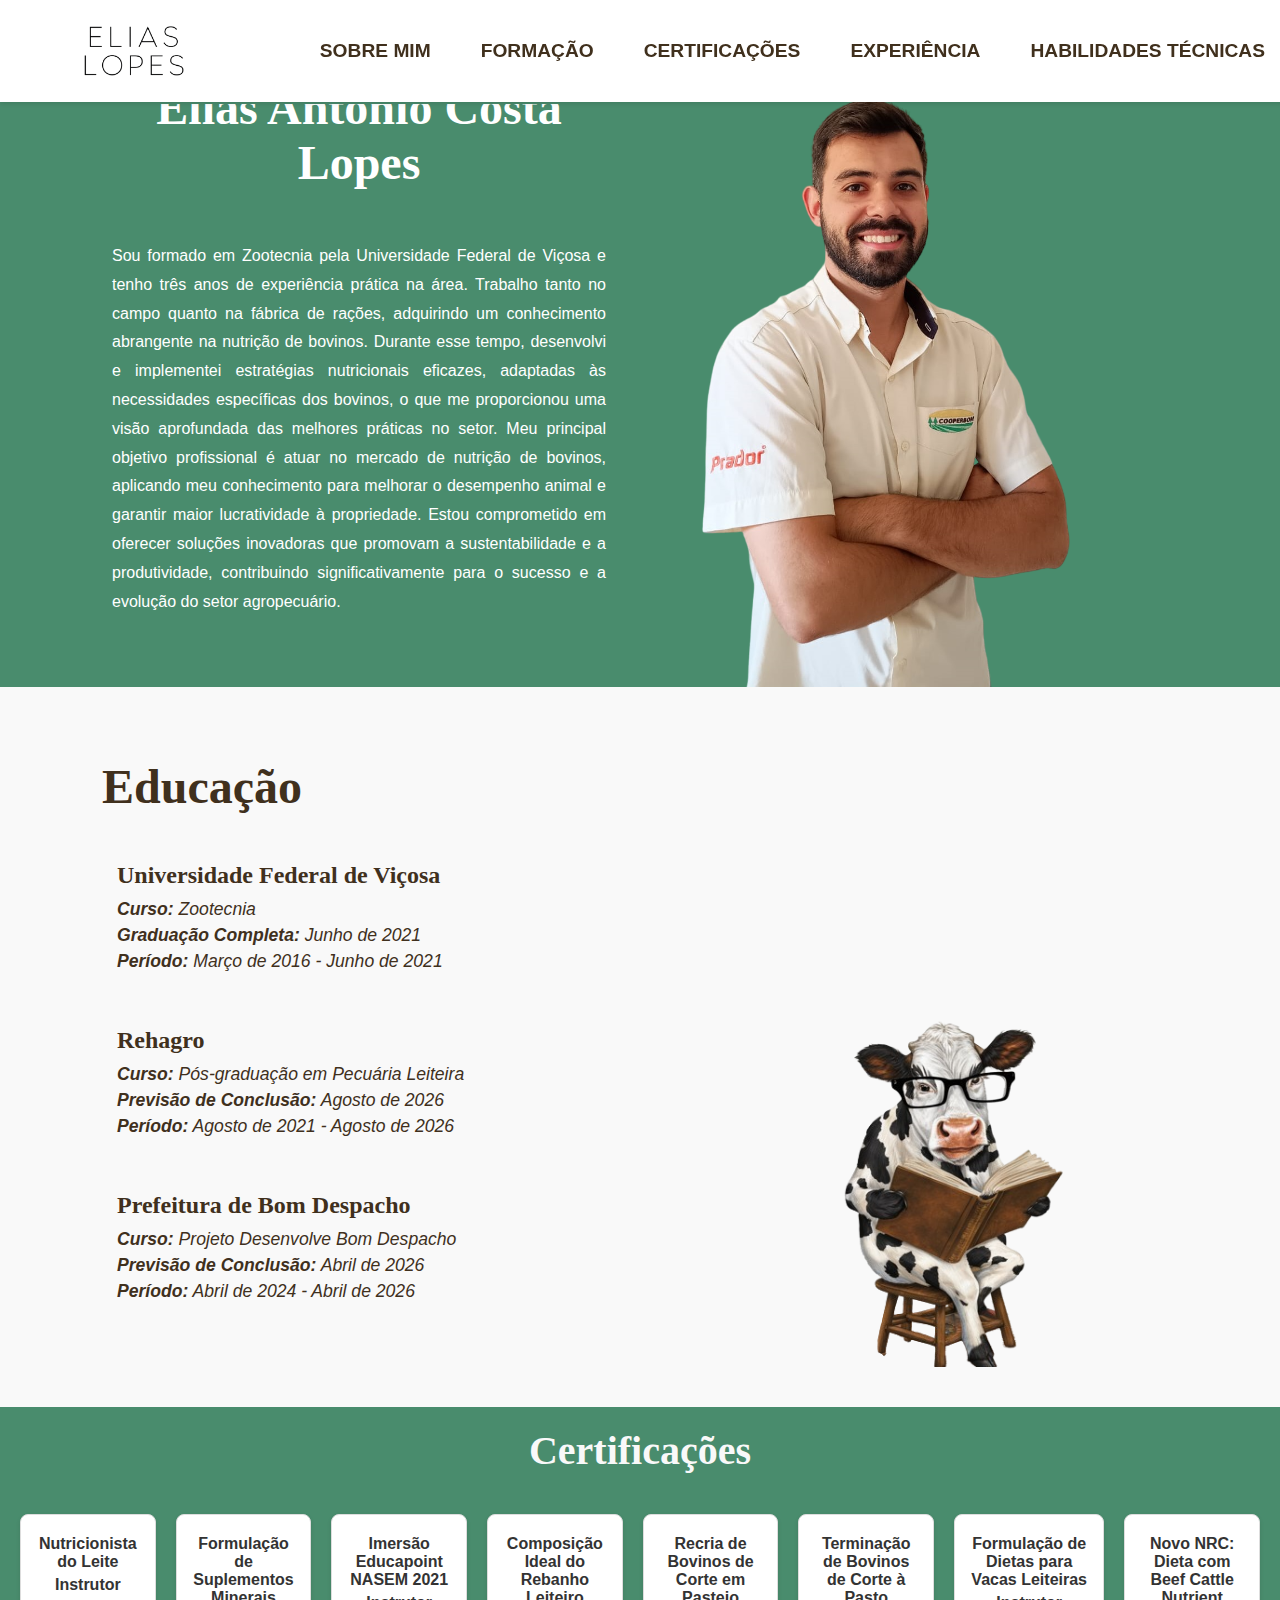
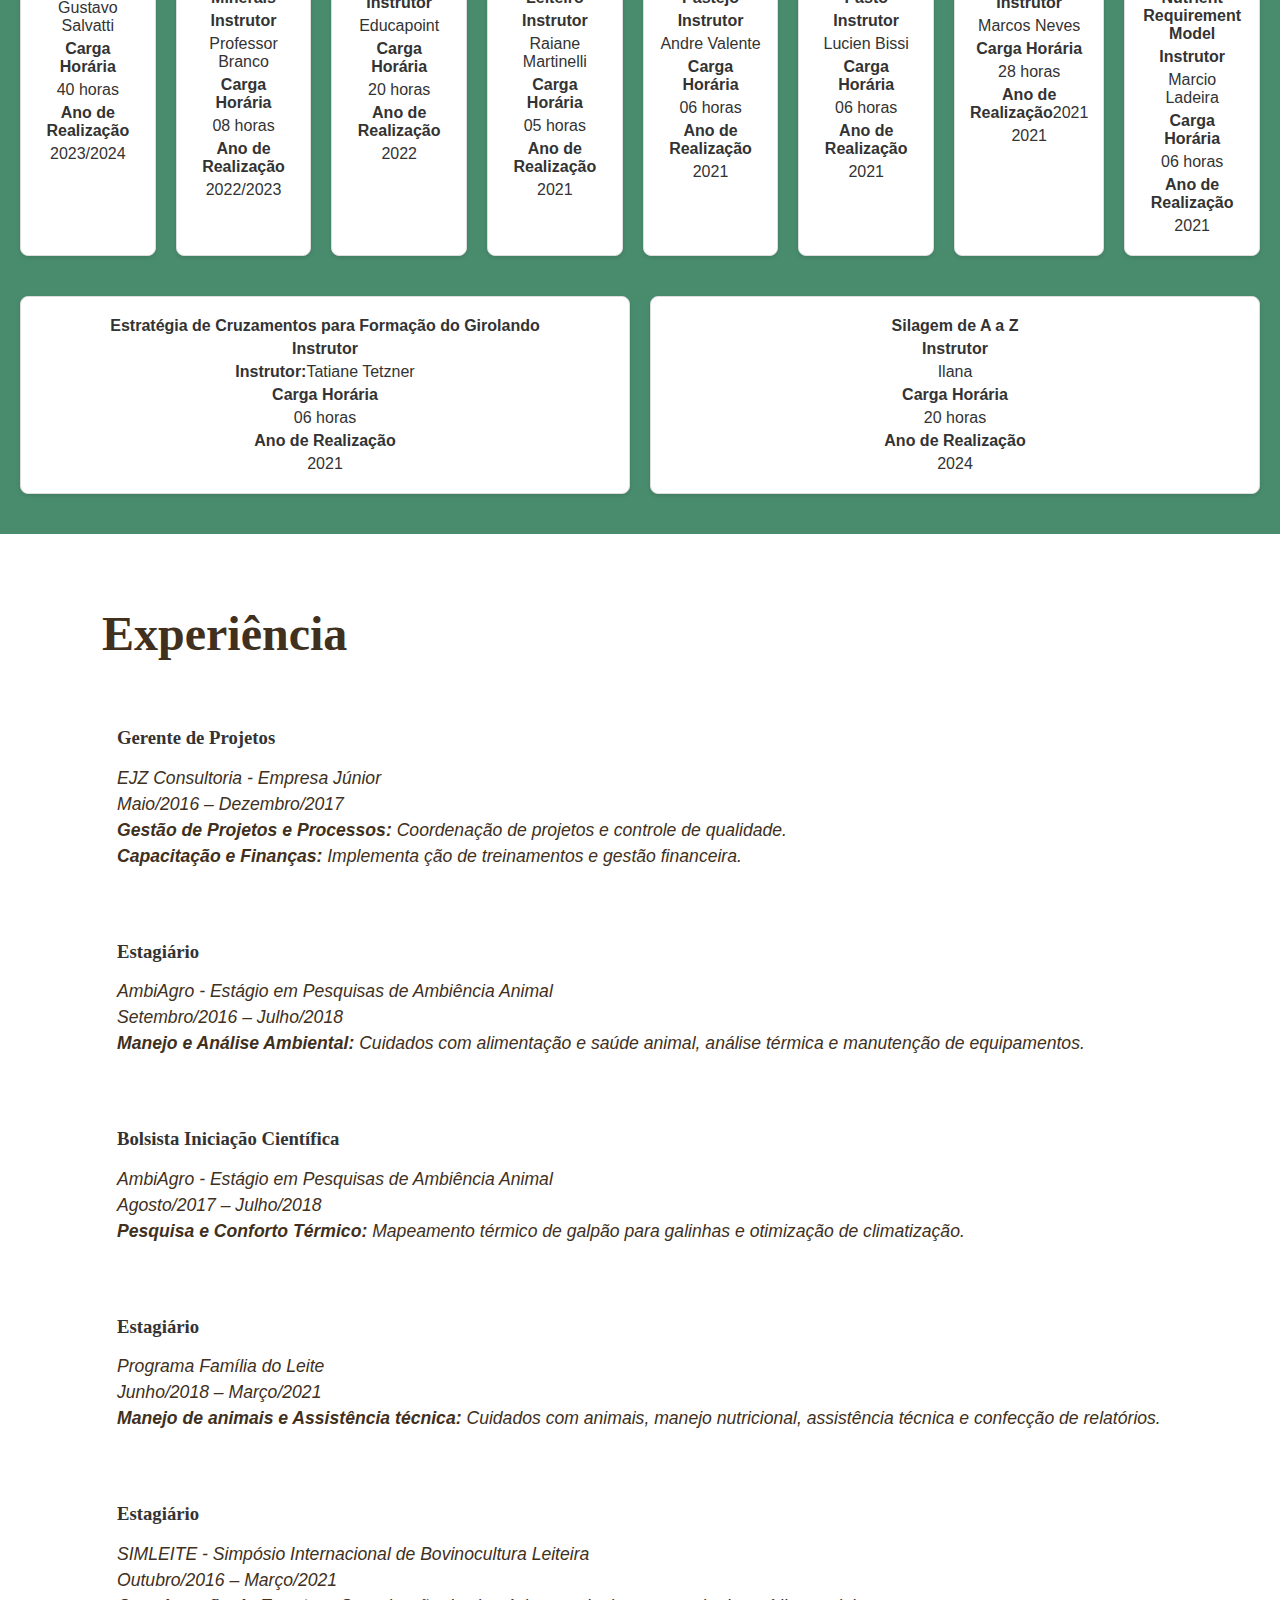
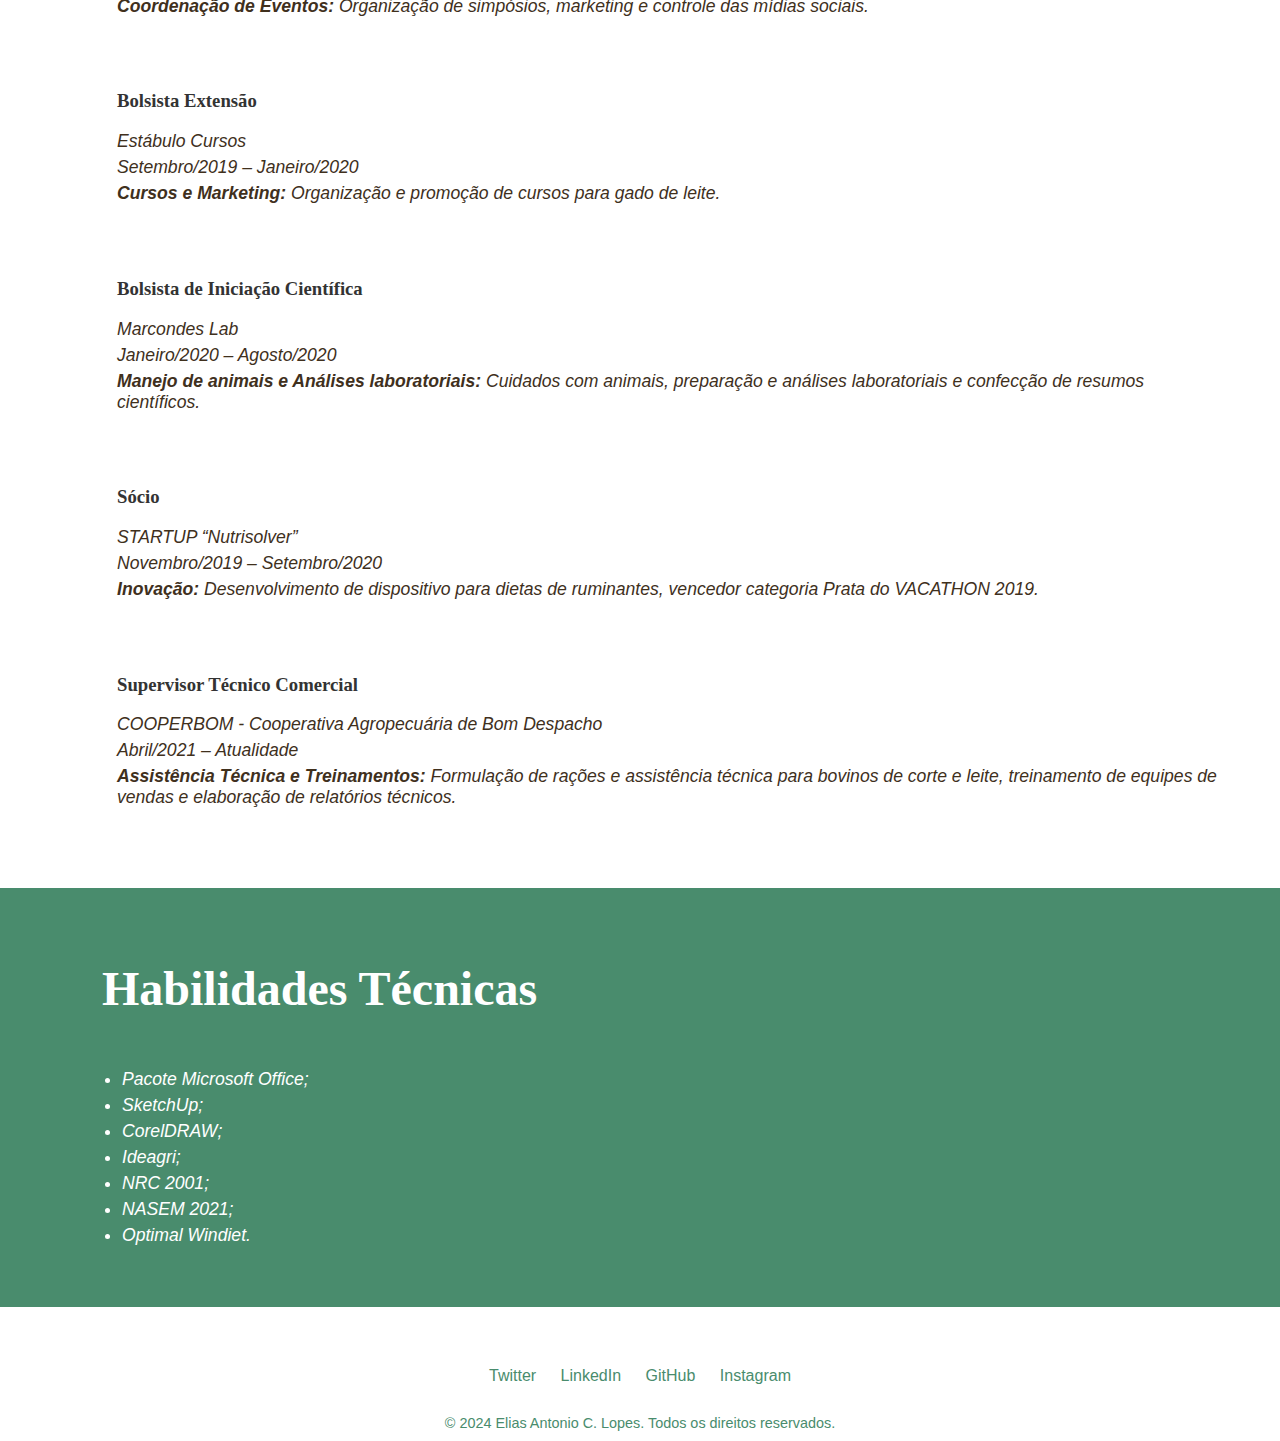
==== commit 365e2689: "Update index.html" ====
--- a/Currículo/index.html
+++ b/Currículo/index.html
@@ -19,7 +19,7 @@
                     <li><a href="#educacao">FORMAÇÃO</a></li>
                     <li><a href="#certificacoes">CERTIFICAÇÕES</a></li>
                     <li><a href="#experiencia">EXPERIÊNCIA</a></li>
-                    <li><a href="#habilidades">HABILIDADES TÉCNICAS</a></li>
+                    <li><a href="#habilidade">HABILIDADES TÉCNICAS</a></li>
                 </ul>
             </nav>
         </div>
--- a/Currículo/styles.css
+++ b/Currículo/styles.css
@@ -4,7 +4,7 @@
     margin: 0;
     padding: 0;
     color: #333;
-    padding-top: 70px;
+    padding-top: 60px;
 }
 
 /* Estiliza o cabeçalho e o menu de navegação */
@@ -76,8 +76,9 @@
     padding: 20px;
     box-sizing: border-box; /* Inclui padding e border na largura total */
     height: 60vh; /* Ajuste a altura do contêiner conforme necessário */
-    overflow: hidden; /* Garante que o conteúdo não exceda o contêiner */
+    overflow-x: hidden;
     margin-left: 5%;
+    max-width: 100%; /* Garante que o contêiner não ultrapasse a largura da tela */
 }
 
 .container p {
@@ -85,6 +86,7 @@
     margin: 10px auto; /* Ajuste as margens para centralizar */
     padding: 10px; /* Espaçamento interno dos parágrafos */
     line-height: 1.8; /* Aumenta a altura da linha para melhorar a legibilidade */
+    height: 100%;
     max-width: 800px; /* Define a largura máxima do parágrafo */
     color: #fff;
 }
@@ -148,7 +150,7 @@
     margin: 0; /* Remove margens padrão */
     padding: 0px;
     box-sizing: border-box; /* Inclui padding e border na largura total */
-    overflow: hidden; /* Garante que o conteúdo não exceda o contêiner */
+    overflow-x: hidden; /* Garante que o conteúdo não exceda o contêiner */
 }
 
 footer ul {
@@ -172,31 +174,6 @@
     font-size: 0.9em; /* Ajusta o tamanho da fonte, se necessário */
 }
 
-/* Responsividade */
-@media (max-width: 768px) {
-    header {
-        padding: 15px;
-    }
-
-    nav {
-        flex-direction: column;
-        align-items: flex-start;
-    }
-
-    nav ul {
-        flex-direction: column;
-        align-items: flex-start;
-    }
-
-    nav ul li {
-        margin: 10px 0;
-    }
-
-    .container {
-        margin: 100px auto 0; /* Ajusta a margem para a área do menu fixo */
-    }
-}
-
 @media (max-width: 480px) {
     .foto {
         width: 120px;
@@ -216,7 +193,11 @@
     }
 
     .container {
-        padding: 15px;
+        padding: 5px;
+    }
+
+    .certificacao-item {
+        flex: 1 1 100%; /* Largura ajustável para 1 coluna em telas muito pequenas */
     }
 }
 
@@ -237,6 +218,39 @@
 }
 
 @media (max-width: 768px) {
+
+    header {
+        padding: 15px;
+    }
+
+    h1 {
+        font-size: 1.5em; /* Ajusta o tamanho da fonte do h1 para dispositivos menores */
+        margin: 0; /* Remove margens para evitar cortes */
+        padding: 0; /* Remove padding */
+        line-height: 1.2; /* Ajusta a altura da linha para melhor leitura */
+        word-wrap: break-word; /* Quebra palavras longas para evitar corte */
+    }
+
+    nav {
+        flex-direction: column;
+        align-items: flex-start;
+    }
+
+    nav ul {
+        flex-direction: column;
+        align-items: flex-start;
+    }
+
+    nav ul li {
+        margin: 10px 0;
+    }
+
+    .container {
+        padding: 0 20px;
+        width: 100%; /* Garante que o container ocupe toda a largura disponível */
+        height: 100%;
+    }
+
     .nav-menu {
         display: none; /* Esconde o menu por padrão */
         position: absolute;
@@ -252,7 +266,7 @@
         position: absolute;
         left: 85%; /* Ajuste este valor para mover o botão para a esquerda */
         top: 50%; /* Alinha verticalmente ao meio do cabeçalho */
-        transform: translateY(-30%); /* Corrige o alinhamento vertical */
+        transform: translateY(-50%); /* Corrige o alinhamento vertical */
     }
 
     .nav-menu ul {
@@ -282,21 +296,22 @@
     }
 
     #apresentacao {
+        display: flex;
         flex-direction: column; /* Empilha os itens verticalmente */
         align-items: center; /* Centraliza os itens horizontalmente */
         text-align: center; /* Centraliza o texto */
-        padding: 10px;
+        padding: 20px; /* Ajusta o padding para dar mais espaço */
         margin-top: 0;
     }
 
     .foto {
-        margin-top: 20px; /* Espaço acima da imagem quando empilhada */
+        margin-top: 20px; /* Espaço acima da imagem */
         width: 80%; /* Ajusta a largura da imagem para caber na tela */
         max-width: 300px; /* Define um tamanho máximo para a imagem */
     }
 
     .vaca {
-        margin-top: 0; /* Espaço acima da imagem quando empilhada */
+        margin-top: 0; /* Espaço acima da imagem */
         width: 100%; /* Ajusta a largura da imagem para caber na tela */
         max-width: 500px; /* Define um tamanho máximo para a imagem */
     }
@@ -309,36 +324,63 @@
         margin-top: 0;
     }
 
-    .containereducacao {
+    .containereducacao, .container {
         text-align: center;
         width: 100%; /* Faz com que o container ocupe toda a largura disponível */
         padding: 0px; /* Ajusta o padding horizontal */
         box-sizing: border-box;
         margin: 10px 0;
         max-width: 100%;
-    }
-
-    .container {
-        width: 100%; /* Faz com que o container ocupe toda a largura disponível */
-        padding: 0px; /* Ajusta o padding horizontal */
-        box-sizing: border-box;
-        margin: 10px 0;
-        max-width: 100%;
+        overflow-x: hidden;
     }
 
     .container p {
-        text-align: justify; /* Centraliza o texto */
-        margin: 20px auto 10px; /* Remove margens que possam causar corte do texto */
+        text-align: justify; /* Justifica o texto */
+        margin: 20px auto 10px; /* Espaço ao redor do parágrafo */
         padding: 0px; /* Espaçamento interno */
-        line-height: 1.6; /* Ajusta a altura da linha */
+        line-height: 1.2; /* Ajusta a altura da linha */
         max-width: 100%; /* Garante que o parágrafo use a largura total disponível */
         overflow: visible; /* Garante que o texto não seja cortado */
     }
 
-    h1 {
-        font-size: 2em; /* Reduz o tamanho da fonte para telas menores */
-        margin: 0; /* Garante que não haja margens adicionais */
-        margin-bottom: 10px;
+    #apresentacao h1 {
+        font-size: 1.5em; /* Ajusta o tamanho da fonte do título para telas menores */
+    }
+
+    .contact-button {
+        display: inline-block; /* Faz com que o botão se comporte como um bloco inline */
+        padding: 10px; /* Espaçamento interno do botão */
+        font-size: 1em; /* Ajusta o tamanho da fonte */
+        color: #fff; /* Cor do texto */
+        background-color: #498C6D; /* Cor de fundo do botão */
+        border: none; /* Remove bordas */
+        border-radius: 5px; /* Bordas arredondadas */
+        cursor: pointer; /* Muda o cursor para indicar que é clicável */
+        margin-top: 20px; /* Espaço acima do botão */
+        text-decoration: none; /* Remove sublinhado dos links */
+    }
+
+    .contact-button:hover {
+        background-color: #3d6a54; /* Cor de fundo ao passar o mouse */
+    }
+
+    .containercertificacao {
+        display: grid; /* Muda para grid para telas menores */
+        grid-template-columns: 1fr; /* Apenas uma coluna, exibindo um item por linha */
+        gap: 20px; /* Espaço entre os itens */
+        padding: 0; /* Remove padding lateral para evitar overflow */
+        box-sizing: border-box; /* Inclui padding e border na largura e altura do contêiner */
+        width: 100%; /* Garante que o contêiner não ultrapasse a largura da tela */
+    }
+    
+    .containercertificacao h1 {
+        font-size: 2em; /* Ajusta o tamanho da fonte para telas menores */
+        width: 100%; /* Faz com que o título ocupe toda a largura disponível */
+    }
+    
+    .certificacao-item {
+        max-width: 100%; /* Garante que cada item não ultrapasse a largura disponível */
+        box-sizing: border-box; /* Inclui padding e border na largura e altura dos itens */
     }
 }
 
@@ -404,6 +446,7 @@
     box-sizing: border-box; /* Inclui padding e borda no cálculo da largura */
     overflow: visible; /* Garante que o conteúdo seja visível sem rolagem */
     margin-left: 5%;
+    overflow-x: hidden;
 }
 
 .educacao-item {
@@ -447,6 +490,7 @@
     padding: 20px; /* Espaçamento ao redor da seção */
     background-color: #498C6D; /* Cor de fundo desejada para a seção */
     text-align: center; /* Centraliza o texto do título dentro da seção */
+    overflow: hidden;
 }
 
 #habilidade {
@@ -469,6 +513,7 @@
     box-sizing: border-box; /* Inclui padding e borda no cálculo da largura */
     overflow: visible; /* Garante que o conteúdo seja visível sem rolagem */
     margin-left: 5%;
+    overflow-x: hidden;
 }
 
 #habilidade h1 {
@@ -504,6 +549,7 @@
     box-sizing: border-box; /* Inclui padding e borda no cálculo da largura */
     overflow: visible; /* Garante que o conteúdo seja visível sem rolagem */
     margin-left: 5%;
+    overflow-x: hidden;
 }
 
 .experiencia-item {
@@ -534,28 +580,38 @@
 }
 
 .containercertificacao {
-    display: grid; /* Usar grid para layout de colunas */
-    grid-template-columns: repeat(5, 1fr); /* 5 colunas de largura igual */
-    gap: 20px; /* Espaço entre as colunas */
-    max-width: 1200px; /* Largura máxima do contêiner */
+    display: flex; /* Usar flex para layout de colunas */
+    flex-wrap: wrap; /* Permite que os itens se movam para a linha seguinte quando necessário */
+    gap: 20px; /* Espaço entre os itens */
+    max-width: 100%; /* Largura máxima do contêiner */
     margin: 0 auto; /* Centraliza o contêiner horizontalmente */
-    align-items: center;
+    justify-content: center; /* Centraliza os itens horizontalmente */
+    box-sizing: border-box; /* Inclui padding e border na largura e altura dos elementos */
 }
 
 .certificacao-item {
     background: #fff; /* Fundo branco para os itens */
-    padding: 20px; /* Espaçamento interno dos itens */
+    padding: 15px; /* Espaçamento interno dos itens */
     border-radius: 8px; /* Cantos arredondados dos itens */
     box-shadow: 0 2px 4px rgba(0, 0, 0, 0.1); /* Sombra leve */
+    border: 1px solid #ddd; /* Borda leve ao redor dos itens */
     text-align: center; /* Centraliza o texto dentro dos itens */
+    box-sizing: border-box; /* Inclui padding e border na largura e altura dos itens */
+    flex: 1 1 100px; /* Faz com que os itens tenham uma largura mínima e cresçam conforme o disponível */
+    max-width: 100%; /* Garante que cada item não ultrapasse a largura disponível */
+}
+
+.certificacao-item p {
+    margin: 5px 0; /* Espaçamento vertical entre os parágrafos */
 }
 
 .containercertificacao h1 {
-    grid-column: span 5; /* Faz com que o título ocupe toda a largura das 5 colunas */
+    grid-column: span 4; /* Faz com que o título ocupe toda a largura das 4 colunas */
     margin: 0; /* Remove margens ao redor do título */
     margin-bottom: 20px; /* Espaço abaixo do título */
-    font-size: 3em; /* Tamanho da fonte do título */
+    font-size: 2.5em; /* Tamanho da fonte do título */
     color: #f9f9f9; /* Cor do texto do título */
+    width: 100%; /* Faz com que o título ocupe toda a largura disponível */
 }
 
 #habilidades {
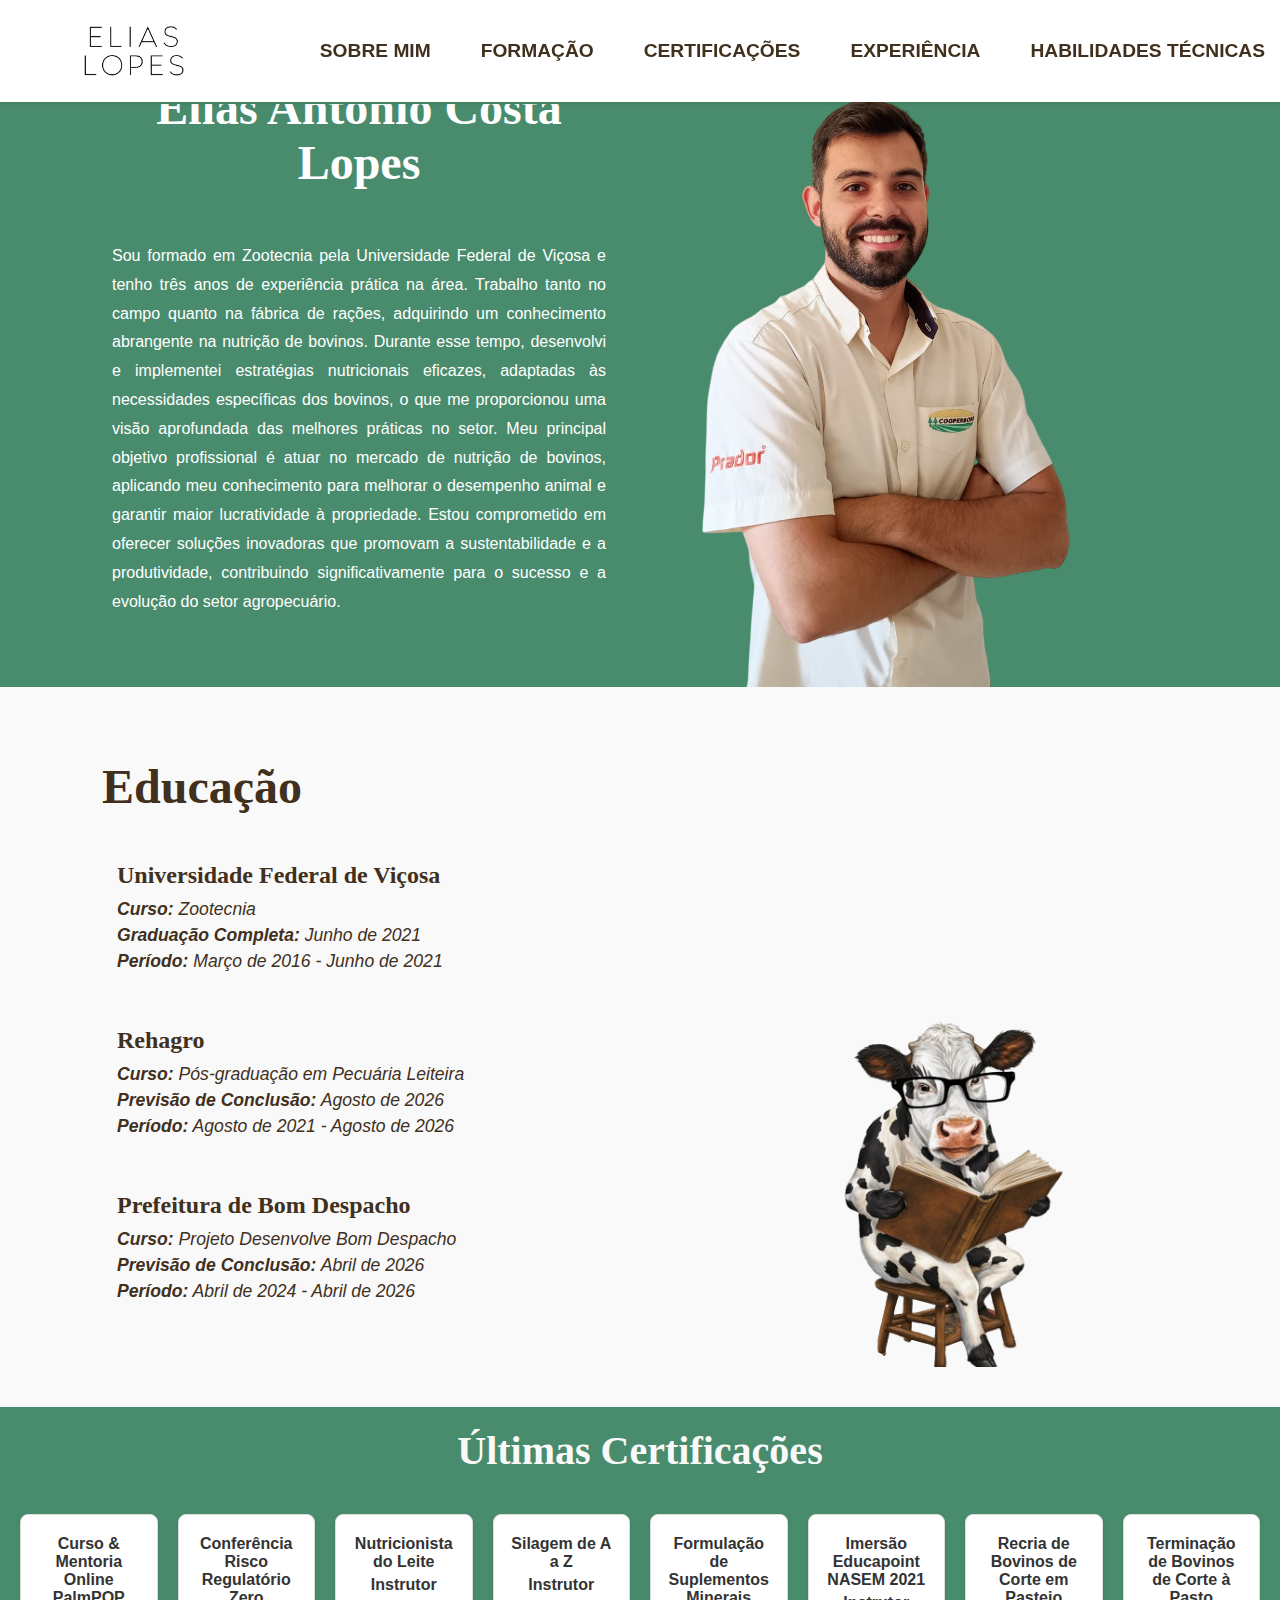
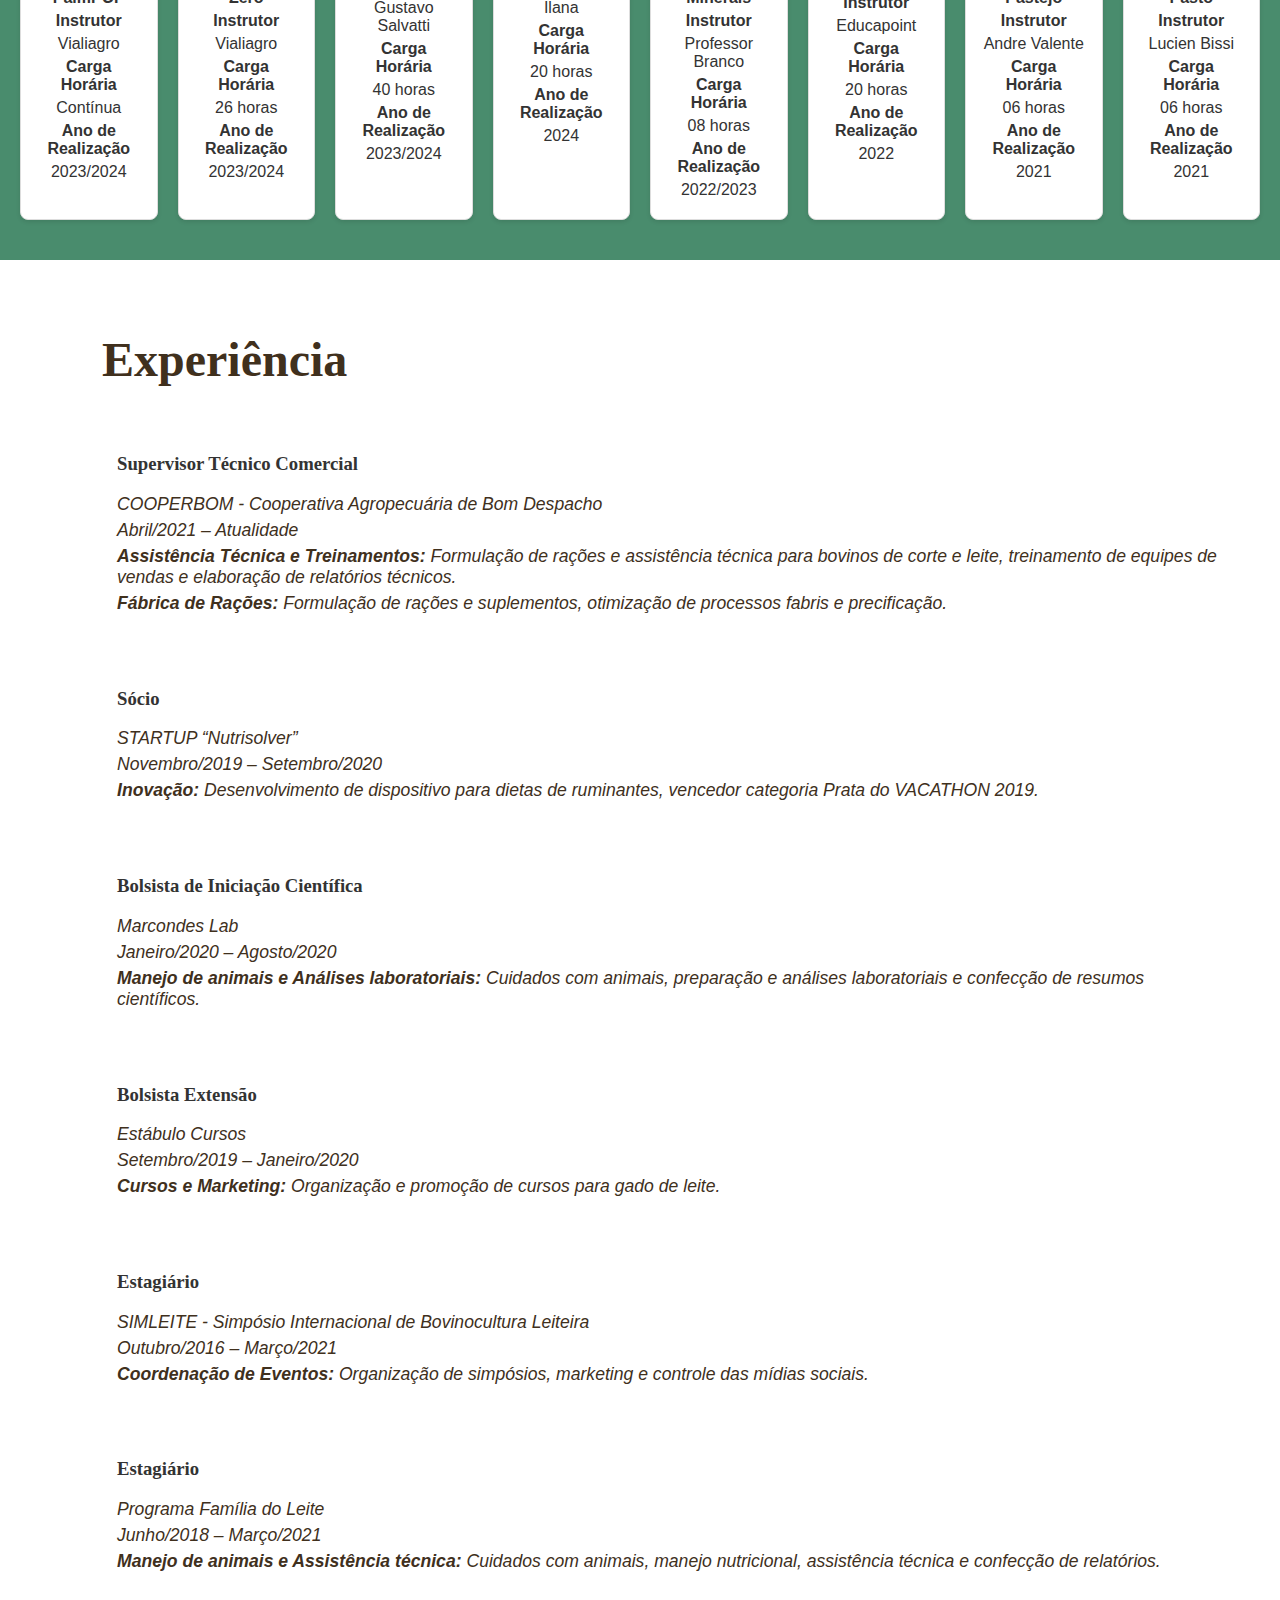
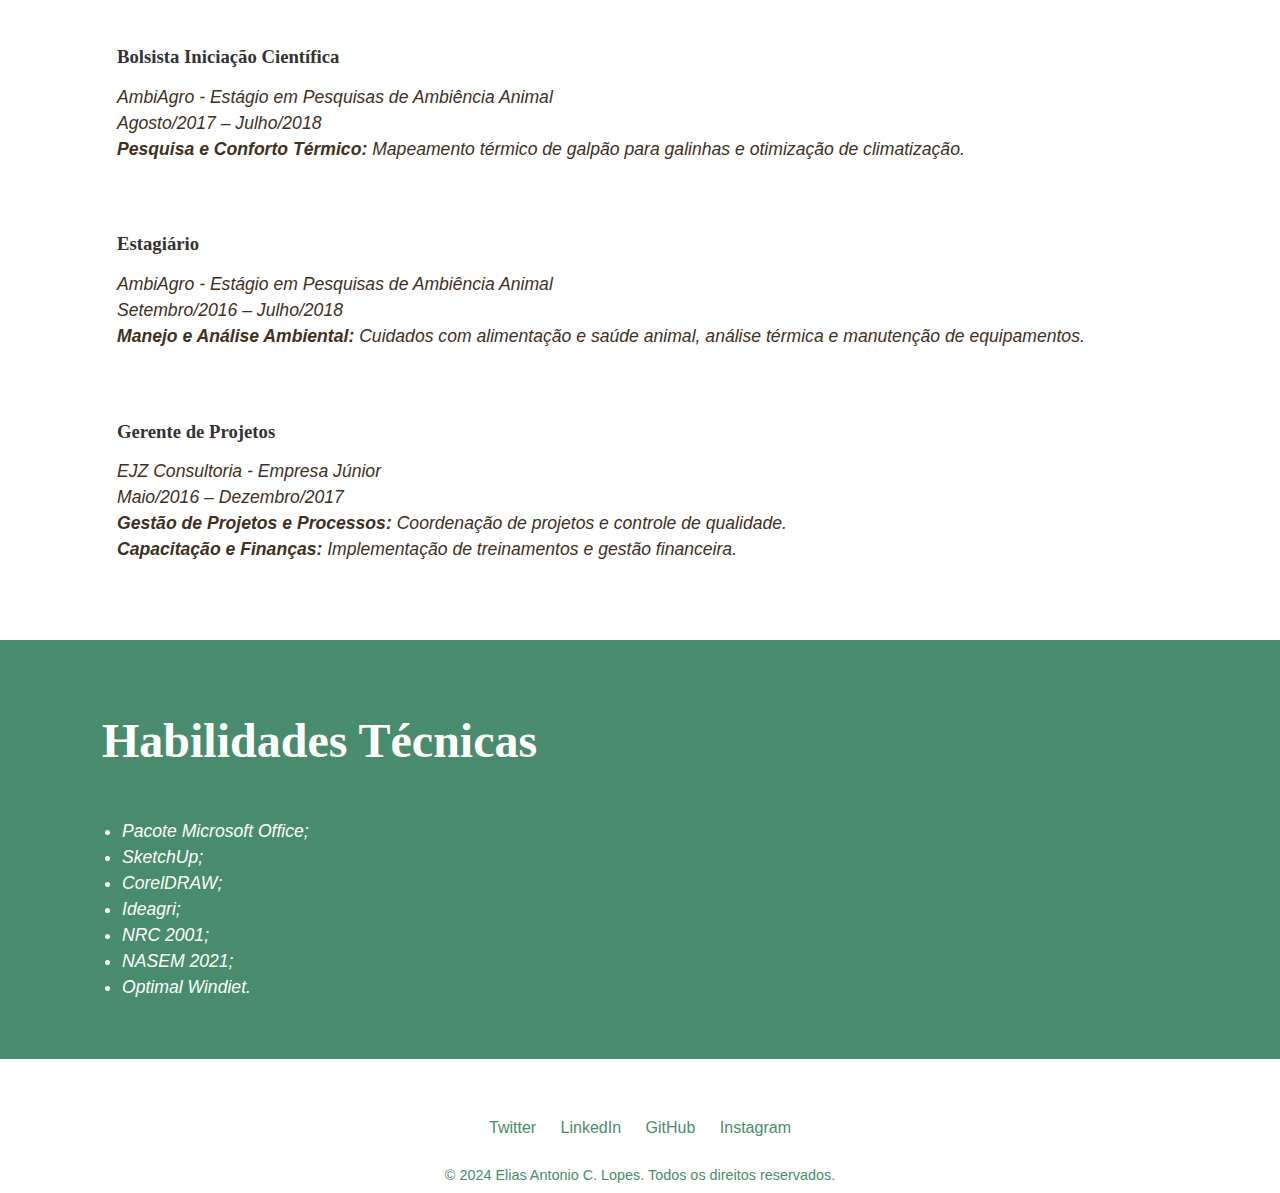
==== commit 16f8bd4b: "Update index.html" ====
--- a/Currículo/index.html
+++ b/Currículo/index.html
@@ -72,7 +72,25 @@
 
     <section id="certificacoes">
         <div class="containercertificacao">
-            <h1>Certificações</h1>
+            <h1>Últimas Certificações</h1>
+            <div class="certificacao-item">
+                <p><strong>Curso & Mentoria Online PalmPOP</strong></p>
+                <p><strong>Instrutor</strong></p>
+                <p>Vialiagro</p>
+                <p><strong>Carga Horária</strong></p>
+                <p>Contínua</p>
+                <p><strong>Ano de Realização</strong></p>
+                <p>2023/2024</p>
+            </div>
+            <div class="certificacao-item">
+                <p><strong>Conferência Risco Regulatório Zero</strong></p>
+                <p><strong>Instrutor</strong></p>
+                <p>Vialiagro</p>
+                <p><strong>Carga Horária</strong></p>
+                <p>26 horas</p>
+                <p><strong>Ano de Realização</strong></p>
+                <p>2023/2024</p>
+            </div>
             <div class="certificacao-item">
                 <p><strong>Nutricionista do Leite</strong></p>
                 <p><strong>Instrutor</strong></p>
@@ -83,6 +101,15 @@
                 <p>2023/2024</p>
             </div>
             <div class="certificacao-item">
+                <p><strong>Silagem de A a Z</strong></p>
+                <p><strong>Instrutor</strong></p>
+                <p>Ilana</p>
+                <p><strong>Carga Horária</strong></p>
+                <p>20 horas</p>
+                <p><strong>Ano de Realização</strong></p>
+                <p>2024</p>
+            </div>
+            <div class="certificacao-item">
                 <p><strong>Formulação de Suplementos Minerais</strong></p>
                 <p><strong>Instrutor</strong></p>
                 <p>Professor Branco</p>
@@ -101,67 +128,22 @@
                 <p>2022</p>
             </div>
             <div class="certificacao-item">
-                <p><strong>Composição Ideal do Rebanho Leiteiro</strong></p>
-                <p><strong>Instrutor</strong></p>
-                <p>Raiane Martinelli</p>
-                <p><strong>Carga Horária</strong></p>
-                <p>05 horas</p>
+                <p><strong>Recria de Bovinos de Corte em Pastejo</strong></p>
+                <p><strong>Instrutor</strong></p>
+                <p>Andre Valente</p>
+                <p><strong>Carga Horária</strong></p>
+                <p>06 horas</p>
                 <p><strong>Ano de Realização</strong></p>
                 <p>2021</p>
             </div>
             <div class="certificacao-item">
-                <p><strong>Recria de Bovinos de Corte em Pastejo</strong></p>
-                <p><strong>Instrutor</strong></p>
-                <p>Andre Valente</p>
+                <p><strong>Terminação de Bovinos de Corte à Pasto</strong></p>
+                <p><strong>Instrutor</strong></p>
+                <p>Lucien Bissi</p>
                 <p><strong>Carga Horária</strong></p>
                 <p>06 horas</p>
                 <p><strong>Ano de Realização</strong></p>
                 <p>2021</p>
-            </div>
-            <div class="certificacao-item">
-                <p><strong>Terminação de Bovinos de Corte à Pasto</strong></p>
-                <p><strong>Instrutor</strong></p>
-                <p>Lucien Bissi</p>
-                <p><strong>Carga Horária</strong></p>
-                <p>06 horas</p>
-                <p><strong>Ano de Realização</strong></p>
-                <p>2021</p>
-            </div>
-            <div class="certificacao-item">
-                <p><strong>Formulação de Dietas para Vacas Leiteiras</strong></p>
-                <p><strong>Instrutor</strong></p>
-                <p>Marcos Neves</p>
-                <p><strong>Carga Horária</strong></p>
-                <p>28 horas</p>
-                <p><strong>Ano de Realização</strong>2021</p>
-                <p>2021</p>
-            </div>
-            <div class="certificacao-item">
-                <p><strong>Novo NRC: Dieta com Beef Cattle Nutrient Requirement Model</strong></p>
-                <p><strong>Instrutor</strong></p>
-                <p>Marcio Ladeira</p>
-                <p><strong>Carga Horária</strong></p>
-                <p>06 horas</p>
-                <p><strong>Ano de Realização</strong></p>
-                <p>2021</p>
-            </div>
-            <div class="certificacao-item">
-                <p><strong>Estratégia de Cruzamentos para Formação do Girolando</strong></p>
-                <p><strong>Instrutor</strong></p>
-                <p><strong>Instrutor:</strong>Tatiane Tetzner</p>
-                <p><strong>Carga Horária</strong></p>
-                <p>06 horas</p>
-                <p><strong>Ano de Realização</strong></p>
-                <p>2021</p>
-            </div>
-            <div class="certificacao-item">
-                <p><strong>Silagem de A a Z</strong></p>
-                <p><strong>Instrutor</strong></p>
-                <p>Ilana</p>
-                <p><strong>Carga Horária</strong></p>
-                <p>20 horas</p>
-                <p><strong>Ano de Realização</strong></p>
-                <p>2024</p>
             </div>
         </div>
     </section>
@@ -169,61 +151,63 @@
     <section id="experiencia">
         <div class="containerexperiencia">
             <h1>Experiência</h2>
-            <div class="experiencia-item">
-                <h3>Gerente de Projetos</h3>
-                <p>EJZ Consultoria - Empresa Júnior</p>
-                <p>Maio/2016 – Dezembro/2017</p>
-                <p><strong>Gestão de Projetos e Processos:</strong> Coordenação de projetos e controle de qualidade.</p>
-                <p><strong>Capacitação e Finanças:</strong> Implementa	ção de treinamentos e gestão financeira.</p>
-            </div>
-            <div class="experiencia-item">
-                <h3>Estagiário</h3>
-                <p>AmbiAgro - Estágio em Pesquisas de Ambiência Animal</p>
-                <p>Setembro/2016 – Julho/2018</p>
-                <p><strong>Manejo e Análise Ambiental:</strong> Cuidados com alimentação e saúde animal, análise térmica e manutenção de equipamentos.</p>
-            </div>
-            <div class="experiencia-item">
-                <h3>Bolsista Iniciação Científica</h3>
-                <p>AmbiAgro - Estágio em Pesquisas de Ambiência Animal</p>
-                <p>Agosto/2017 – Julho/2018</p>
-                <p><strong>Pesquisa e Conforto Térmico: </strong>Mapeamento térmico de galpão para galinhas e otimização de climatização.</p>
-            </div>
-            <div class="experiencia-item">
-                <h3>Estagiário</h3>
-                <p>Programa Família do Leite</p>
-                <p>Junho/2018 – Março/2021</p>
-                <p><strong>Manejo de animais e Assistência técnica: </strong>Cuidados com animais, manejo nutricional, assistência técnica e confecção de relatórios.</p>
-            </div>
-            <div class="experiencia-item">
-                <h3>Estagiário</h3>
-                <p>SIMLEITE - Simpósio Internacional de Bovinocultura Leiteira</p>
-                <p>Outubro/2016 – Março/2021</p>
-                <p><strong>Coordenação de Eventos:</strong> Organização de simpósios, marketing e controle das mídias sociais.</p>
-            </div>
-            <div class="experiencia-item">
-                <h3>Bolsista Extensão</h3>
-                <p>Estábulo Cursos</p>
-                <p>Setembro/2019 – Janeiro/2020</p>
-                <p><strong>Cursos e Marketing:</strong> Organização e promoção de cursos para gado de leite.</p>
-            </div>
-            <div class="experiencia-item">
-                <h3>Bolsista de Iniciação Científica</h3>
-                <p>Marcondes Lab</p>
-                <p>Janeiro/2020 – Agosto/2020</p>
-                <p><strong>Manejo de animais e Análises laboratoriais: </strong>Cuidados com animais, preparação e análises laboratoriais e confecção de resumos científicos.</p>
-            </div>
-            <div class="experiencia-item">
-                <h3>Sócio</h3>
-                <p>STARTUP “Nutrisolver”</p>
-                <p>Novembro/2019 – Setembro/2020</p>
-                <p><strong>Inovação:</strong> Desenvolvimento de dispositivo para dietas de ruminantes, vencedor categoria Prata do VACATHON 2019.</p>
-            </div>
-            <div class="experiencia-item">
-                <h3>Supervisor Técnico Comercial</h3>
-                <p>COOPERBOM - Cooperativa Agropecuária de Bom Despacho</p>
-                <p>Abril/2021 – Atualidade</p>
-                <p><strong>Assistência Técnica e Treinamentos:</strong> Formulação de rações e assistência técnica para bovinos de corte e leite, treinamento de equipes de vendas e elaboração de relatórios técnicos.</p>
-            </div>
+                <div class="experiencia-item">
+                    <h3>Supervisor Técnico Comercial</h3>
+                    <p>COOPERBOM - Cooperativa Agropecuária de Bom Despacho</p>
+                    <p>Abril/2021 – Atualidade</p>
+                    <p><strong>Assistência Técnica e Treinamentos:</strong> Formulação de rações e assistência técnica para bovinos de corte e leite, treinamento de equipes de vendas e elaboração de relatórios técnicos.</p>
+                    <p><strong>Fábrica de Rações:</strong> Formulação de rações e suplementos, otimização de processos fabris e precificação.</p>
+                </div>
+                <div class="experiencia-item">
+                    <h3>Sócio</h3>
+                    <p>STARTUP “Nutrisolver”</p>
+                    <p>Novembro/2019 – Setembro/2020</p>
+                    <p><strong>Inovação:</strong> Desenvolvimento de dispositivo para dietas de ruminantes, vencedor categoria Prata do VACATHON 2019.</p>
+                </div>
+                <div class="experiencia-item">
+                    <h3>Bolsista de Iniciação Científica</h3>
+                    <p>Marcondes Lab</p>
+                    <p>Janeiro/2020 – Agosto/2020</p>
+                    <p><strong>Manejo de animais e Análises laboratoriais: </strong>Cuidados com animais, preparação e análises laboratoriais e confecção de resumos científicos.</p>
+                </div>
+                <div class="experiencia-item">
+                    <h3>Bolsista Extensão</h3>
+                    <p>Estábulo Cursos</p>
+                    <p>Setembro/2019 – Janeiro/2020</p>
+                    <p><strong>Cursos e Marketing:</strong> Organização e promoção de cursos para gado de leite.</p>
+                </div>
+                <div class="experiencia-item">
+                    <h3>Estagiário</h3>
+                    <p>SIMLEITE - Simpósio Internacional de Bovinocultura Leiteira</p>
+                    <p>Outubro/2016 – Março/2021</p>
+                    <p><strong>Coordenação de Eventos:</strong> Organização de simpósios, marketing e controle das mídias sociais.</p>
+                </div>
+                <div class="experiencia-item">
+                    <h3>Estagiário</h3>
+                    <p>Programa Família do Leite</p>
+                    <p>Junho/2018 – Março/2021</p>
+                    <p><strong>Manejo de animais e Assistência técnica: </strong>Cuidados com animais, manejo nutricional, assistência técnica e confecção de relatórios.</p>
+                </div>
+                <div class="experiencia-item">
+                    <h3>Bolsista Iniciação Científica</h3>
+                    <p>AmbiAgro - Estágio em Pesquisas de Ambiência Animal</p>
+                    <p>Agosto/2017 – Julho/2018</p>
+                    <p><strong>Pesquisa e Conforto Térmico: </strong>Mapeamento térmico de galpão para galinhas e otimização de climatização.</p>
+                </div>
+                <div class="experiencia-item">
+                    <h3>Estagiário</h3>
+                    <p>AmbiAgro - Estágio em Pesquisas de Ambiência Animal</p>
+                    <p>Setembro/2016 – Julho/2018</p>
+                    <p><strong>Manejo e Análise Ambiental:</strong> Cuidados com alimentação e saúde animal, análise térmica e manutenção de equipamentos.</p>
+                </div>
+                <div class="experiencia-item">
+                    <h3>Gerente de Projetos</h3>
+                    <p>EJZ Consultoria - Empresa Júnior</p>
+                    <p>Maio/2016 – Dezembro/2017</p>
+                    <p><strong>Gestão de Projetos e Processos:</strong> Coordenação de projetos e controle de qualidade.</p>
+                    <p><strong>Capacitação e Finanças:</strong> Implementação de treinamentos e gestão financeira.</p>
+                </div>
+                
         </div>
     </section>
     <section id="habilidade">
